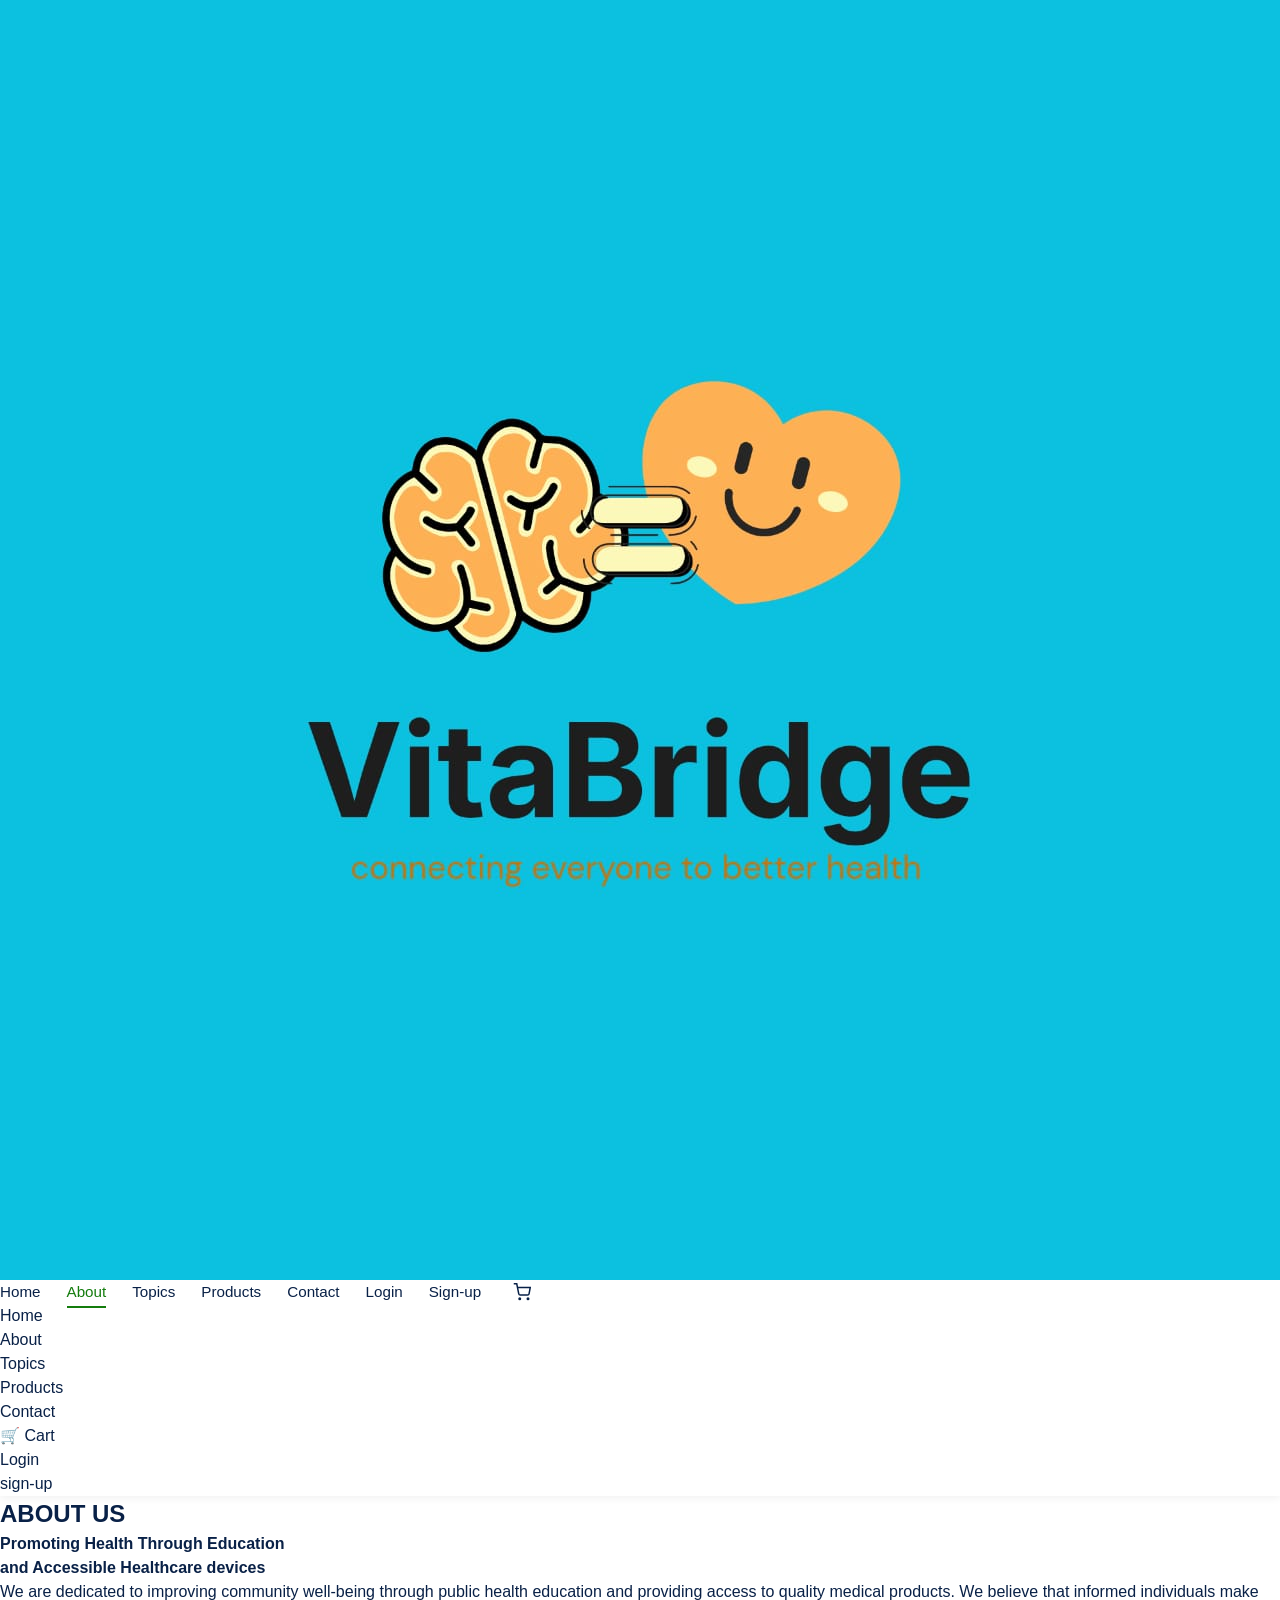
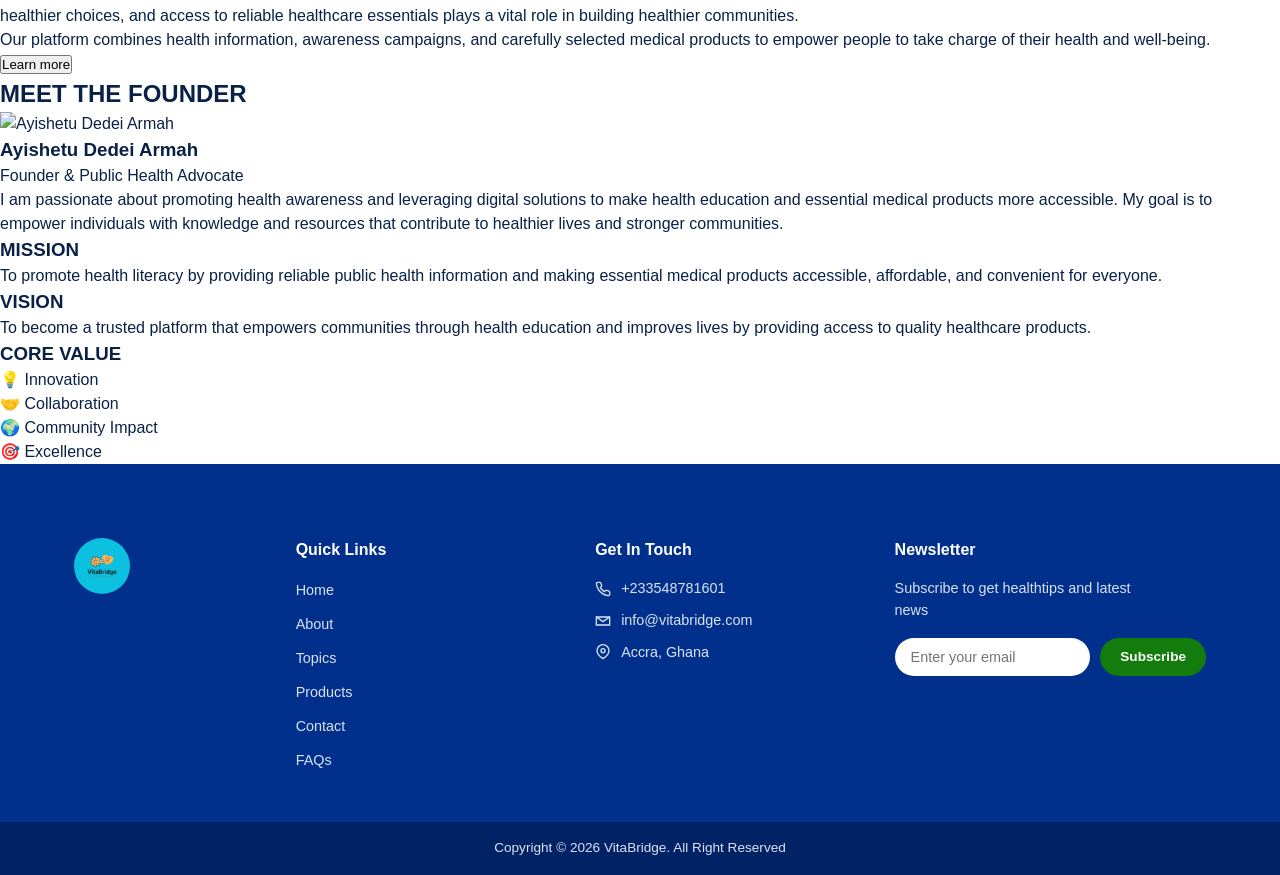
==== pages/about.html @ 9925f021 "added the rest of the pages with other essentials" ====
<!DOCTYPE html>
<html lang="en">
<head>
<meta charset="UTF-8">
<meta name="viewport" content="width=device-width, initial-scale=1.0">
<title>VitaBridge - About Us</title>
<script src="https://kit.fontawesome.com/b7859905d2.js" crossorigin="anonymous"></script>
<link rel="stylesheet" href="../src/style.css">
</head>
<body>

<!-- ============ HEADER / NAVIGATION ============ -->
<header class="site-header">
  <div class="header-inner">
    <div class="logo">
      <!-- IMAGE PLACEHOLDER: Company logo (circular, teal background) -->
      <img src="../images/LOGO.jpeg" alt="VitaBridge Logo" class="logo-img">
      VitaBridge
    </div>
 <nav class="main-nav">
        <ul class="nav-links">
          <li><a href="../index.html">Home</a></li>
          <li><a href="about.html" class="active">About</a></li>
          <li><a href="topics.html">Topics</a></li>
          <li><a href="products.html">Products</a></li>
          <li><a href="contact.html">Contact</a></li>
          <li><a href="login.html">Login</a></li>
          <li><a href="signup.html">Sign-up</a></li>
        </ul>

        <div class="nav-actions">
          <a href="pages/cart.html" class="icon-btn" aria-label="View cart">
            <svg viewBox="0 0 24 24" width="18" height="18" fill="none" stroke="currentColor" stroke-width="2">
              <circle cx="9" cy="21" r="1"/>
              <circle cx="20" cy="21" r="1"/>
              <path d="M1 1h4l2.68 13.39a2 2 0 0 0 2 1.61h9.72a2 2 0 0 0 2-1.61L23 6H6"/>
            </svg>
          </a>
          <!-- <a href="pages/login.html" class="nav-link-plain">Login</a>
          <a href="pages/signup.html" class="nav-link-plain">Sign-up</a> -->
        </div>
      </nav>
    <!-- <nav class="main-nav" id="main-nav">
      <ul>
        <li><a href="../index.html">Home</a></li>
        <li><a href="about.html" class="active">About</a>About</li>
        <li><a href="topics.html">Topics</a></li>
        <li><a href="products.html">Products</a></li>
        <li><a href="contact.html">Contact</a></li>
      </ul>
    </nav>

    <div class="header-actions">
      <button class="icon-btn cart-btn" aria-label="Cart">🛒</button>
      <a href="login.html" class="login-link">Login</a>
      <a href="signup.html" class="signup-link">sign-up</a>
    </div> -->

    <!-- Hamburger menu for mobile/tablet -->
    <button class="hamburger" id="hamburger" aria-label="Toggle navigation" aria-expanded="false">
      <span></span>
      <span></span>
      <span></span>
    </button>
  </div>

  <!-- Mobile dropdown nav (mirrors main-nav + actions) -->
  <nav class="mobile-nav" id="mobile-nav">
    <ul>
      <li><a href="../index.html">Home</a></li>
      <li><a href="about.html" class="active">About</a></li>
      <li><a href="topics.html">Topics</a></li>
      <li><a href="products.html">Products</a></li>
      <li><a href="contact.html">Contact</a></li>
      <li class="mobile-divider"></li>
      <li><a href="cart.html">🛒 Cart</a></li>
      <li><a href="login.html">Login</a></li>
      <li><a href="signup.html" class="mobile-signup">sign-up</a></li>
    </ul>
  </nav>
</header>

<!-- ============ ABOUT US HERO SECTION ============ -->
<section class="about-hero">
  <div class="hero-content">
    <h1 class="eyebrow">ABOUT US</h1>
    <h4 class="hero-title">Promoting Health Through Education<br>and Accessible Healthcare devices</h4>
    <p class="hero-text">
      We are dedicated to improving community well-being through public health education and providing access to quality medical products. We believe that informed individuals make healthier choices, and access to reliable healthcare essentials plays a vital role in building healthier communities.
    </p>
    <p class="hero-text">
      Our platform combines health information, awareness campaigns, and carefully selected medical products to empower people to take charge of their health and well-being.
    </p>
    <button class="btn-learn-more">Learn more</button>
  </div>
</section>

<!-- ============ MEET THE FOUNDER ============ -->
<section class="founder-section">
  <h2 class="section-title">MEET THE FOUNDER</h2>

  <div class="founder-content">
    <div class="founder-card">
      <!-- IMAGE PLACEHOLDER: Founder's portrait photo (circular) -->
      <img src="../images/CV IMAGE.jpeg" alt="Ayishetu Dedei Armah" class="founder-photo">
      <h3 class="founder-name">Ayishetu Dedei Armah</h3>
      <p class="founder-role">Founder &amp; Public Health Advocate</p>
    </div>

    <div class="founder-bio">
      <p>
        I am passionate about promoting health awareness and leveraging digital solutions to make health education and essential medical products more accessible. My goal is to empower individuals with knowledge and resources that contribute to healthier lives and stronger communities.
      </p>
    </div>
  </div>
</section>

<!-- ============ MISSION / VISION / CORE VALUE ============ -->
<section class="mvv-section">
  <div class="mvv-col">
    <h3 class="mvv-title">MISSION</h3>
    <p>To promote health literacy by providing reliable public health information and making essential medical products accessible, affordable, and convenient for everyone.</p>
  </div>

  <div class="mvv-col">
    <h3 class="mvv-title">VISION</h3>
    <p>To become a trusted platform that empowers communities through health education and improves lives by providing access to quality healthcare products.</p>
  </div>

  <div class="mvv-col">
    <h3 class="mvv-title">CORE VALUE</h3>
    <ul class="core-values">
      <li><span class="cv-icon">💡</span> Innovation</li>
      <li><span class="cv-icon">🤝</span> Collaboration</li>
      <li><span class="cv-icon">🌍</span> Community Impact</li>
      <li><span class="cv-icon">🎯</span> Excellence</li>
    </ul>
  </div>
</section>

<!-- ============ FOOTER ============ -->
<footer class="site-footer">
    <div class="container footer-grid">

      <div class="footer-col footer-brand">
        <span class="logo-icon footer-logo-icon" aria-hidden="true">
          <img src="../images/LOGO.jpeg" alt="VitaBridge logo">
        </span>

        <ul class="social-list">
          <li>
            <a href="https://" target="_blank" rel="noopener noreferrer"><i class="fa-brands fa-linkedin" style="color: rgb(116, 192, 252);"></i></a> 
          </li>
          <li>
            <a href="http://" target="_blank" rel="noopener noreferrer"><i class="fa-brands fa-facebook" style="color: rgb(116, 192, 252);"></i></a>
          </li>
          <li>
            <a href="https://" target="_blank" rel="noopener noreferrer"><i class="fa-brands fa-instagram" style="color: rgb(223, 62, 62);"></i></i></a>
          </li>
          <li>
            <a href="http://" target="_blank" rel="noopener noreferrer"><i class="fa-brands fa-tiktok" style="color: rgb(6, 6, 6);"></i></a>
          </li>
        </ul>
      </div>

      <div class="footer-col footer-links">
        <h5>Quick Links</h5>
        <ul>
          <li><a href="../index.html">Home</a></li>
          <li><a href="about.html">About</a></li>
          <li><a href="topics.html">Topics</a></li>
          <li><a href="products.html">Products</a></li>
          <li><a href="contact.html">Contact</a></li>
          <li><a href="faqs.html">FAQs</a></li>
        </ul>
      </div>

      <div class="footer-col footer-contact">
        <h5>Get In Touch</h5>
        <ul class="contact-list">
          <li>
            <svg viewBox="0 0 24 24" width="16" height="16" fill="none" stroke="currentColor" stroke-width="2"><path d="M22 16.92v3a2 2 0 0 1-2.18 2 19.79 19.79 0 0 1-8.63-3.07 19.5 19.5 0 0 1-6-6 19.79 19.79 0 0 1-3.07-8.67A2 2 0 0 1 4.11 2h3a2 2 0 0 1 2 1.72c.127.96.362 1.903.7 2.81a2 2 0 0 1-.45 2.11L8.09 9.91a16 16 0 0 0 6 6l1.27-1.27a2 2 0 0 1 2.11-.45c.907.338 1.85.573 2.81.7A2 2 0 0 1 22 16.92z"/></svg>
            <span>+233548781601</span>
          </li>
          <li>
            <svg viewBox="0 0 24 24" width="16" height="16" fill="none" stroke="currentColor" stroke-width="2"><path d="M22 6 12 13 2 6"/><path d="M2 6h20v12H2z"/></svg>
            <span>info@vitabridge.com</span>
          </li>
          <li>
            <svg viewBox="0 0 24 24" width="16" height="16" fill="none" stroke="currentColor" stroke-width="2"><path d="M21 10c0 6-9 12-9 12s-9-6-9-12a9 9 0 1 1 18 0z"/><circle cx="12" cy="10" r="3"/></svg>
            <span>Accra, Ghana</span>
          </li>
        </ul>
      </div>

      <div class="footer-col footer-newsletter">
        <h5>Newsletter</h5>
        <p>Subscribe to get healthtips and latest news</p>
        <form class="newsletter-form" action="#">
          <input type="email" placeholder="Enter your email" aria-label="Email address" required>
          <button type="submit" class="btn btn-green">Subscribe</button>
        </form>
      </div>
    </div>

    <div class="footer-bottom">
      <p>Copyright &copy; 2026 VitaBridge. All Right Reserved</p>
    </div>
  </footer>

<script src="../src/style.js"></script>
</body>
</html>
---- src/style.css ----
/* =========================================================
   VitaBridge - Stylesheet
   ========================================================= */

:root {
  --navy: #092147;
  --navy-footer: #01308C;
  --navy-footer-dark: #012366;
  --green: #147C0D;
  --green-dark: #0F6209;
  --green-light-bg: #EAFDE9;
  --white: #FFFFFF;
  --grey-text: #5A6472;
  --pill-blue-bg: #E7F1FC;
  
  --container-width: 1180px;
  --radius-pill: 999px;
  --radius-card: 16px;
}

* {
  margin: 0;
  padding: 0;
  box-sizing: border-box;
}

body {
  font-family: 'Segoe UI', Roboto, Helvetica, Arial, sans-serif;
  color: var(--navy);
  line-height: 1.5;
  background: var(--white);
}

img { max-width: 100%; display: block; }

.container {
  width: 100%;
  max-width: var(--container-width);
  margin: 0 auto;
  padding: 0 24px;
}

a { text-decoration: none; color: inherit; }

ul { list-style: none; }

/* -------------------- Buttons -------------------- */
.btn {
  display: inline-flex;
  align-items: center;
  justify-content: center;
  gap: 8px;
  padding: 13px 26px;
  border-radius: var(--radius-pill);
  font-weight: 600;
  font-size: 0.95rem;
  line-height: 1;
  border: none;
  cursor: pointer;
  transition: transform 0.15s ease, opacity 0.15s ease;
}
.btn:hover { transform: translateY(-2px); opacity: 0.92; }

.btn-grey {
  background: #E3E3E3;
  color: var(--navy);
}

.btn-green {
  background: var(--green);
  color: var(--white);
}

/* -------------------- Images -------------------- */
.hero-image img,
.welcome-image img,
.tip-image img {
  width: 100%;
  border-radius: var(--radius-card);
  object-fit: cover;
}

/* =========================================================
   HEADER
   ========================================================= */
.site-header {
  background: var(--white);
  box-shadow: 0 2px 8px rgba(0, 0, 0, 0.06);
  position: sticky;
  top: 0;
  z-index: 100;
}

.nav-wrap {
  display: flex;
  align-items: center;
  justify-content: space-between;
  padding-top: 14px;
  padding-bottom: 14px;
  position: relative;
}

.logo {
  display: flex;
  align-items: center;
  gap: 10px;
  font-size: 1.3rem;
  font-weight: 800;
  color: var(--navy);
  white-space: nowrap;
}

.logo-icon {
  width: 34px;
  height: 34px;
  border-radius: 50%;
  flex-shrink: 0;
  overflow: hidden;
  background: var(--white);
  display: inline-flex;
  align-items: center;
  justify-content: center;
}

.logo-icon img {
  width: 100%;
  height: 100%;
  object-fit: cover;
}

/* ---- Hamburger (pure CSS, driven by a hidden checkbox) ---- */
.nav-toggle {
  display: none;
}

.hamburger {
  display: none;
  flex-direction: column;
  justify-content: center;
  gap: 5px;
  width: 32px;
  height: 32px;
  cursor: pointer;
  z-index: 200;
}

.hamburger span {
  display: block;
  height: 3px;
  width: 100%;
  background: var(--navy);
  border-radius: 2px;
  transition: transform 0.25s ease, opacity 0.25s ease;
}

.nav-toggle:checked ~ .hamburger span:nth-child(1) {
  transform: translateY(8px) rotate(45deg);
}
.nav-toggle:checked ~ .hamburger span:nth-child(2) {
  opacity: 0;
}
.nav-toggle:checked ~ .hamburger span:nth-child(3) {
  transform: translateY(-8px) rotate(-45deg);
}

/* ---- Main nav (desktop) ---- */
.main-nav {
  display: flex;
  align-items: center;
  gap: 32px;
}

.nav-links {
  display: flex;
  gap: 26px;
}

.nav-links a {
  font-weight: 500;
  font-size: 0.95rem;
  color: var(--navy);
  padding: 6px 0;
  border-bottom: 2px solid transparent;
}

.nav-links a.active,
.nav-links a:hover {
  border-bottom-color: var(--green);
  color: var(--green);
}

.nav-actions {
  display: flex;
  align-items: center;
  gap: 18px;
}

.icon-btn {
  display: flex;
  align-items: center;
  justify-content: center;
  color: var(--navy);
}

.nav-link-plain {
  font-weight: 600;
  font-size: 0.95rem;
}

/* =========================================================
   HERO
   ========================================================= */
.hero {
  background-image: linear-gradient(to bottom, rgba(255, 255, 255, 0.9), rgba(255, 255, 255, 0.9)), url('../images/header.jpeg');
  padding: 56px 0 40px;
}

.hero-wrap {
  display: flex;
  align-items: center;
  gap: 48px;
}

.hero-text { flex: 1 1 480px; }

.hero-text h1 {
  font-size: 2.6rem;
  line-height: 1.15;
  font-weight: 800;
  color: var(--navy);
  margin-bottom: 18px;
}

.hero-text h1 span {
  display: block;
  color: green;
}

.hero-text p {
  color: black;
  font-size: 1rem;
  max-width: 440px;
  margin-bottom: 28px;
}

.hero-buttons {
  display: flex;
  gap: 16px;
  flex-wrap: wrap;
}

.hero-image {
  flex: 1 1 420px;
   min-height: 75vh;
}

/* =========================================================
   WELCOME SECTION
   ========================================================= */
.welcome {
  background: var(--white);
  padding: 40px 0 60px;
}

.welcome-wrap {
  display: flex;
  align-items: center;
  gap: 48px;
}

.welcome-image { flex: 1 1 380px; }

.welcome-text { flex: 1 1 480px; }

.pill-label {
  display: inline-block;
  background: var(--pill-blue-bg);
  color: var(--navy);
  font-weight: 700;
  font-size: 0.85rem;
  padding: 8px 20px;
  border-radius: var(--radius-pill);
  margin-bottom: 18px;
}

.welcome-text h2 {
  font-size: 1.5rem;
  font-weight: 700;
  color: var(--navy);
  line-height: 1.4;
  margin-bottom: 18px;
}

.learn-more {
  font-weight: 700;
  color: var(--green);
  border-bottom: 2px solid var(--green);
  padding-bottom: 2px;
}

/* =========================================================
   FEATURES
   ========================================================= */
.features {
  background: #D9D9D9;
  padding-bottom: 50px;
}

.features-banner {
  background: var(--green);
  padding: 14px 0;
  margin-bottom: 40px;
}

.features-banner h3 {
  color: var(--white);
  font-size: 0.95rem;
  font-weight: 700;
  letter-spacing: 2px;
}

.features-grid {
  display: grid;
  grid-template-columns: repeat(4, 1fr);
  gap: 24px;
}

.feature-card {
  background: var(--green);
  color: var(--white);
  border-radius: var(--radius-card);
  padding: 28px 20px;
  min-height: 130px;
  display: flex;
  align-items: flex-end;
}

.feature-card h4 {
  font-size: 1.05rem;
  font-weight: 700;
}

/* =========================================================
   DAILY HEALTH TIP
   ========================================================= */
.daily-tip {
  background: var(--green-light-bg);
  padding: 44px 0;
}

.tip-wrap {
  display: flex;
  align-items: center;
  gap: 24px;
}

.tip-badge {
  display: inline-flex;
  align-items: center;
  gap: 6px;
  flex-shrink: 0;
  background: var(--white);
  border: 1px solid #cfe8cd;
  border-radius: var(--radius-pill);
  padding: 8px 16px;
  color: var(--green-dark);
  font-size: 0.75rem;
  font-weight: 700;
}

.tip-text { flex: 1 1 300px; }

.tip-text h4 {
  font-size: 1.1rem;
  font-weight: 800;
  color: var(--navy);
  margin-bottom: 6px;
}

.tip-text p {
  color: var(--grey-text);
  font-size: 0.95rem;
  margin-bottom: 10px;
  max-width: 420px;
}

.more-tips {
  font-weight: 700;
  color: var(--green-dark);
}

.tip-image {
  flex: 0 0 220px;
}

.tip-image img {
  border-radius: var(--radius-pill);
  height: 70px;
  width: 200px;
}

/* =========================================================
   FOOTER
   ========================================================= */
.site-footer {
  background: var(--navy-footer);
  color: var(--white);
  padding-top: 50px;
}

.footer-grid {
  display: grid;
  grid-template-columns: 0.7fr 1fr 1fr 1.2fr;
  gap: 40px;
  padding-bottom: 40px;
}

.footer-col h5 {
  font-size: 1rem;
  font-weight: 700;
  margin-bottom: 16px;
  margin-top: 24px;
}

.footer-brand {
  display: flex;
  flex-direction: column;
  align-items: flex-start;
}

.footer-logo-icon {
  width: 56px;
  height: 56px;
  border-radius: 50%;
  overflow: hidden;
  background: var(--white);
  display: flex;
  align-items: center;
  justify-content: center;
  margin-top: 24px;
  margin-bottom: 16px;
}

.footer-logo-icon img {
  width: 100%;
  height: 100%;
  object-fit: cover;
}

.social-list {
  display: flex;
  flex-direction: column;
  gap: 10px;
}

.social-icon {
  width: 28px;
  height: 28px;
  border-radius: 50%;
  display: flex;
  align-items: center;
  justify-content: center;
  color: var(--white);
}

.social-linkedin { background: #0A66C2; }
.social-facebook { background: #1877F2; }
.social-instagram { background: radial-gradient(circle at 30% 110%, #fdf497, #fdf497 5%, #fd5949 45%, #d6249f 60%, #285AEB 90%); }
.social-youtube { background: #FF0000; }

.footer-col ul li {
  margin-bottom: 10px;
}

.footer-col ul li a {
  color: #D9E3F0;
  font-size: 0.9rem;
}

.footer-col ul li a:hover { color: var(--white); }

.contact-list li {
  display: flex;
  align-items: center;
  gap: 10px;
  color: #D9E3F0;
  font-size: 0.9rem;
}

.footer-newsletter p {
  color: #D9E3F0;
  font-size: 0.9rem;
  margin-bottom: 16px;
  max-width: 260px;
}

.newsletter-form {
  display: flex;
  gap: 10px;
  flex-wrap: wrap;
}

.newsletter-form input {
  flex: 1 1 160px;
  padding: 11px 16px;
  border-radius: var(--radius-pill);
  border: none;
  font-size: 0.9rem;
  min-width: 0;
}

.newsletter-form .btn {
  padding: 11px 20px;
  font-size: 0.85rem;
  white-space: nowrap;
}

.footer-bottom {
  background: var(--navy-footer-dark);
  padding: 16px 0;
  text-align: center;
}

.footer-bottom p {
  font-size: 0.85rem;
  color: #D9E3F0;
}

/* =========================================================
   RESPONSIVE - TABLET
   ========================================================= */
@media (max-width: 992px) {
  .hero-text h1 { font-size: 2.1rem; }

  .features-grid {
    grid-template-columns: repeat(2, 1fr);
  }

  .footer-grid {
    grid-template-columns: 1fr 1fr;
  }
}

/* =========================================================
   RESPONSIVE - MOBILE + TABLET NAV (hamburger dropdown)
   ========================================================= */
@media (max-width: 900px) {
  .hamburger { display: flex; }

  .main-nav {
    position: absolute;
    top: 100%;
    left: 0;
    right: 0;
    background: var(--white);
    flex-direction: column;
    align-items: flex-start;
    gap: 0;
    max-height: 0;
    overflow: hidden;
    transition: max-height 0.3s ease;
    box-shadow: 0 8px 16px rgba(0, 0, 0, 0.08);
  }

  .nav-toggle:checked ~ .main-nav {
    max-height: 420px;
  }

  .nav-links {
    flex-direction: column;
    width: 100%;
    gap: 0;
    padding: 10px 24px 0;
  }

  .nav-links a {
    display: block;
    width: 100%;
    padding: 12px 0;
    border-bottom: 1px solid #eef1f5;
  }

  .nav-actions {
    flex-direction: column;
    align-items: flex-start;
    width: 100%;
    gap: 14px;
    padding: 16px 24px 24px;
  }
}

@media (max-width: 768px) {
  .hero-wrap,
  .welcome-wrap {
    flex-direction: column;
  }

  .hero-image, .welcome-image { width: 100%; }

  .hero-text p { max-width: 100%; }

  .features-grid {
    grid-template-columns: 1fr 1fr;
    gap: 16px;
  }

  .tip-wrap {
    flex-direction: column;
    text-align: center;
  }

  .tip-text p { max-width: 100%; }

  .footer-grid {
    grid-template-columns: 1fr;
    gap: 8px;
  }
}

@media (max-width: 480px) {
  .hero-text h1 { font-size: 1.7rem; }

  .features-grid {
    grid-template-columns: 1fr;
  }

  .hero-buttons {
    flex-direction: column;
  }

  .hero-buttons .btn {
    text-align: center;
    width: 100%;
  }

  .newsletter-form {
    flex-direction: column;
  }

  .newsletter-form .btn { width: 100%; text-align: center; }
}
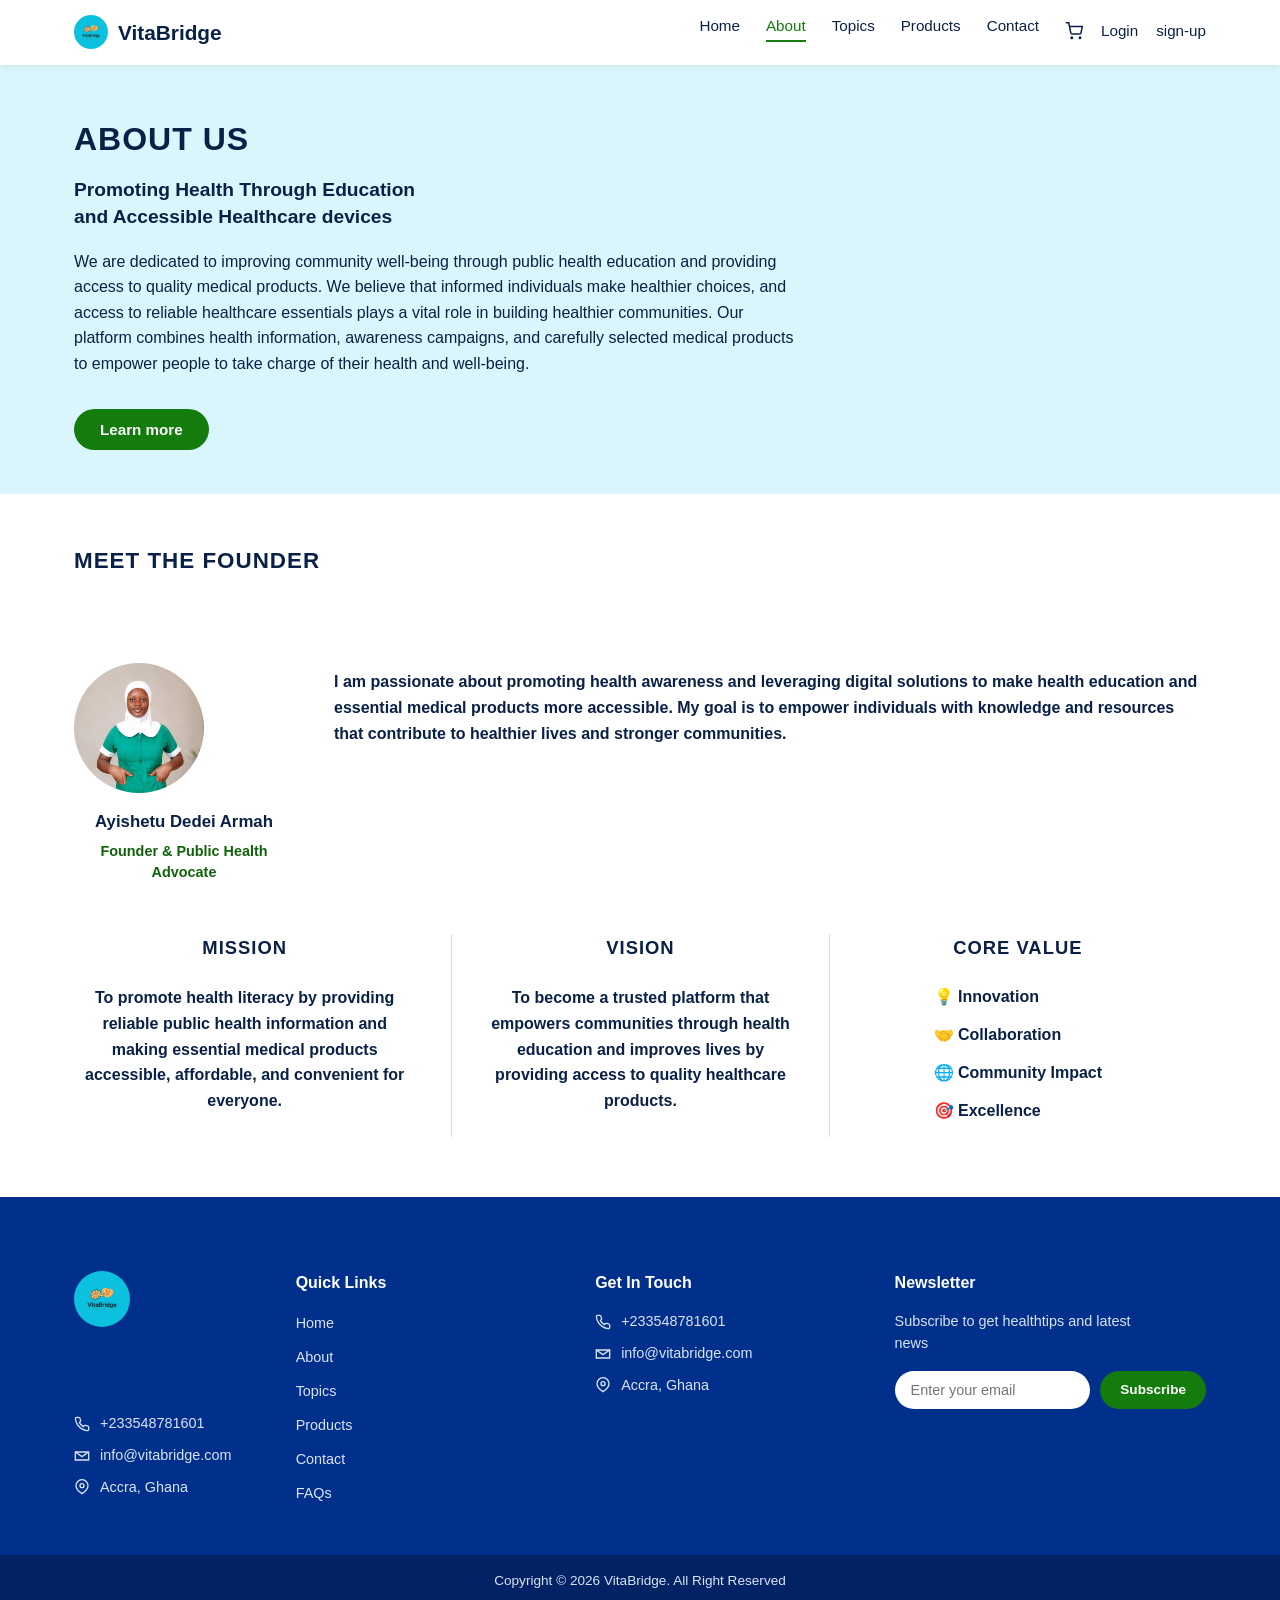
==== commit 8b78592d: "updated the other pages" ====
--- a/pages/about.html
+++ b/pages/about.html
@@ -1,152 +1,115 @@
 <!DOCTYPE html>
 <html lang="en">
 <head>
-<meta charset="UTF-8">
-<meta name="viewport" content="width=device-width, initial-scale=1.0">
-<title>VitaBridge - About Us</title>
-<script src="https://kit.fontawesome.com/b7859905d2.js" crossorigin="anonymous"></script>
-<link rel="stylesheet" href="../src/style.css">
+  <meta charset="UTF-8">
+  <meta name="viewport" content="width=device-width, initial-scale=1.0">
+  <title>About - VitaBridge</title>
+  <script src="https://kit.fontawesome.com/b7859905d2.js" crossorigin="anonymous"></script>
+  <link rel="stylesheet" href="../src/style.css">
 </head>
 <body>
 
-<!-- ============ HEADER / NAVIGATION ============ -->
-<header class="site-header">
-  <div class="header-inner">
-    <div class="logo">
-      <!-- IMAGE PLACEHOLDER: Company logo (circular, teal background) -->
-      <img src="../images/LOGO.jpeg" alt="VitaBridge Logo" class="logo-img">
-      VitaBridge
-    </div>
- <nav class="main-nav">
+  <header class="site-header">
+    <div class="container nav-wrap">
+
+      <a href="../index.html" class="logo">
+        <span class="logo-icon" aria-hidden="true">
+          <img src="../images/LOGO.jpeg" alt="VitaBridge logo">
+        </span>
+        VitaBridge
+      </a>
+
+      <input type="checkbox" id="navToggle" class="nav-toggle">
+      <label for="navToggle" class="hamburger" aria-label="Toggle navigation menu">
+        <span></span>
+        <span></span>
+        <span></span>
+      </label>
+
+      <nav class="main-nav">
         <ul class="nav-links">
           <li><a href="../index.html">Home</a></li>
           <li><a href="about.html" class="active">About</a></li>
           <li><a href="topics.html">Topics</a></li>
           <li><a href="products.html">Products</a></li>
           <li><a href="contact.html">Contact</a></li>
-          <li><a href="login.html">Login</a></li>
-          <li><a href="signup.html">Sign-up</a></li>
-        </ul>
-
-        <div class="nav-actions">
-          <a href="pages/cart.html" class="icon-btn" aria-label="View cart">
+           <div class="nav-actions">
+          <a href="cart.html" class="icon-btn" aria-label="View cart">
             <svg viewBox="0 0 24 24" width="18" height="18" fill="none" stroke="currentColor" stroke-width="2">
               <circle cx="9" cy="21" r="1"/>
               <circle cx="20" cy="21" r="1"/>
               <path d="M1 1h4l2.68 13.39a2 2 0 0 0 2 1.61h9.72a2 2 0 0 0 2-1.61L23 6H6"/>
             </svg>
           </a>
-          <!-- <a href="pages/login.html" class="nav-link-plain">Login</a>
-          <a href="pages/signup.html" class="nav-link-plain">Sign-up</a> -->
+          <a href="login.html" class="nav-link-plain">Login</a>
+          <a href="signup.html" class="nav-link-plain">sign-up</a>
         </div>
+        </ul>
+
+       
       </nav>
-    <!-- <nav class="main-nav" id="main-nav">
-      <ul>
-        <li><a href="../index.html">Home</a></li>
-        <li><a href="about.html" class="active">About</a>About</li>
-        <li><a href="topics.html">Topics</a></li>
-        <li><a href="products.html">Products</a></li>
-        <li><a href="contact.html">Contact</a></li>
-      </ul>
-    </nav>
+    </div>
+  </header>
 
-    <div class="header-actions">
-      <button class="icon-btn cart-btn" aria-label="Cart">🛒</button>
-      <a href="login.html" class="login-link">Login</a>
-      <a href="signup.html" class="signup-link">sign-up</a>
-    </div> -->
+  <main>
 
-    <!-- Hamburger menu for mobile/tablet -->
-    <button class="hamburger" id="hamburger" aria-label="Toggle navigation" aria-expanded="false">
-      <span></span>
-      <span></span>
-      <span></span>
-    </button>
-  </div>
+    <section class="page-hero about-hero">
+      <div class="word-cloud" aria-hidden="true">
+        <img src="../images/" alt="">
+      </div>
 
-  <!-- Mobile dropdown nav (mirrors main-nav + actions) -->
-  <nav class="mobile-nav" id="mobile-nav">
-    <ul>
-      <li><a href="../index.html">Home</a></li>
-      <li><a href="about.html" class="active">About</a></li>
-      <li><a href="topics.html">Topics</a></li>
-      <li><a href="products.html">Products</a></li>
-      <li><a href="contact.html">Contact</a></li>
-      <li class="mobile-divider"></li>
-      <li><a href="cart.html">🛒 Cart</a></li>
-      <li><a href="login.html">Login</a></li>
-      <li><a href="signup.html" class="mobile-signup">sign-up</a></li>
-    </ul>
-  </nav>
-</header>
+      <div class="container">
+        <h1>ABOUT US</h1>
+        <p class="subtitle">Promoting Health Through Education<br>and Accessible Healthcare devices</p>
+        <p class="body-text">We are dedicated to improving community well-being through public health education and providing access to quality medical products. We believe that informed individuals make healthier choices, and access to reliable healthcare essentials plays a vital role in building healthier communities. Our platform combines health information, awareness campaigns, and carefully selected medical products to empower people to take charge of their health and well-being.</p>
+        <a href="topics.html" class="btn btn-green">Learn more</a>
+      </div>
+    </section>
 
-<!-- ============ ABOUT US HERO SECTION ============ -->
-<section class="about-hero">
-  <div class="hero-content">
-    <h1 class="eyebrow">ABOUT US</h1>
-    <h4 class="hero-title">Promoting Health Through Education<br>and Accessible Healthcare devices</h4>
-    <p class="hero-text">
-      We are dedicated to improving community well-being through public health education and providing access to quality medical products. We believe that informed individuals make healthier choices, and access to reliable healthcare essentials plays a vital role in building healthier communities.
-    </p>
-    <p class="hero-text">
-      Our platform combines health information, awareness campaigns, and carefully selected medical products to empower people to take charge of their health and well-being.
-    </p>
-    <button class="btn-learn-more">Learn more</button>
-  </div>
-</section>
+    <section class="container">
+      <h2 class="section-heading">MEET THE FOUNDER</h2>
 
-<!-- ============ MEET THE FOUNDER ============ -->
-<section class="founder-section">
-  <h2 class="section-title">MEET THE FOUNDER</h2>
+      <div class="founder-section">
+        <div class="founder-photo-wrap">
+          <img src="../images/CV IMAGE.jpeg" alt="Ayishetu Dedei Armah, Founder of VitaBridge">
+          <h4>Ayishetu Dedei Armah</h4>
+          <p>Founder &amp; Public Health Advocate</p>
+        </div>
 
-  <div class="founder-content">
-    <div class="founder-card">
-      <!-- IMAGE PLACEHOLDER: Founder's portrait photo (circular) -->
-      <img src="../images/CV IMAGE.jpeg" alt="Ayishetu Dedei Armah" class="founder-photo">
-      <h3 class="founder-name">Ayishetu Dedei Armah</h3>
-      <p class="founder-role">Founder &amp; Public Health Advocate</p>
-    </div>
+        <p class="founder-quote">I am passionate about promoting health awareness and leveraging digital solutions to make health education and essential medical products more accessible. My goal is to empower individuals with knowledge and resources that contribute to healthier lives and stronger communities.</p>
+      </div>
 
-    <div class="founder-bio">
-      <p>
-        I am passionate about promoting health awareness and leveraging digital solutions to make health education and essential medical products more accessible. My goal is to empower individuals with knowledge and resources that contribute to healthier lives and stronger communities.
-      </p>
-    </div>
-  </div>
-</section>
+      <div class="mvc-grid">
+        <div class="mvc-col">
+          <h3>MISSION</h3>
+          <p>To promote health literacy by providing reliable public health information and making essential medical products accessible, affordable, and convenient for everyone.</p>
+        </div>
 
-<!-- ============ MISSION / VISION / CORE VALUE ============ -->
-<section class="mvv-section">
-  <div class="mvv-col">
-    <h3 class="mvv-title">MISSION</h3>
-    <p>To promote health literacy by providing reliable public health information and making essential medical products accessible, affordable, and convenient for everyone.</p>
-  </div>
+        <div class="mvc-col">
+          <h3>VISION</h3>
+          <p>To become a trusted platform that empowers communities through health education and improves lives by providing access to quality healthcare products.</p>
+        </div>
 
-  <div class="mvv-col">
-    <h3 class="mvv-title">VISION</h3>
-    <p>To become a trusted platform that empowers communities through health education and improves lives by providing access to quality healthcare products.</p>
-  </div>
+        <div class="mvc-col">
+          <h3>CORE VALUE</h3>
+          <ul class="core-value-list">
+            <li>&#128161; Innovation</li>
+            <li>&#129309; Collaboration</li>
+            <li>&#127760; Community Impact</li>
+            <li>&#127919; Excellence</li>
+          </ul>
+        </div>
+      </div>
+    </section>
+  </main>
 
-  <div class="mvv-col">
-    <h3 class="mvv-title">CORE VALUE</h3>
-    <ul class="core-values">
-      <li><span class="cv-icon">💡</span> Innovation</li>
-      <li><span class="cv-icon">🤝</span> Collaboration</li>
-      <li><span class="cv-icon">🌍</span> Community Impact</li>
-      <li><span class="cv-icon">🎯</span> Excellence</li>
-    </ul>
-  </div>
-</section>
-
-<!-- ============ FOOTER ============ -->
-<footer class="site-footer">
+  <footer class="site-footer">
     <div class="container footer-grid">
 
       <div class="footer-col footer-brand">
         <span class="logo-icon footer-logo-icon" aria-hidden="true">
           <img src="../images/LOGO.jpeg" alt="VitaBridge logo">
         </span>
-
         <ul class="social-list">
           <li>
             <a href="https://" target="_blank" rel="noopener noreferrer"><i class="fa-brands fa-linkedin" style="color: rgb(116, 192, 252);"></i></a> 
@@ -161,12 +124,27 @@
             <a href="http://" target="_blank" rel="noopener noreferrer"><i class="fa-brands fa-tiktok" style="color: rgb(6, 6, 6);"></i></a>
           </li>
         </ul>
+
+        <ul class="contact-list">
+          <li>
+            <svg viewBox="0 0 24 24" width="16" height="16" fill="none" stroke="currentColor" stroke-width="2"><path d="M22 16.92v3a2 2 0 0 1-2.18 2 19.79 19.79 0 0 1-8.63-3.07 19.5 19.5 0 0 1-6-6 19.79 19.79 0 0 1-3.07-8.67A2 2 0 0 1 4.11 2h3a2 2 0 0 1 2 1.72c.127.96.362 1.903.7 2.81a2 2 0 0 1-.45 2.11L8.09 9.91a16 16 0 0 0 6 6l1.27-1.27a2 2 0 0 1 2.11-.45c.907.338 1.85.573 2.81.7A2 2 0 0 1 22 16.92z"/></svg>
+            <span>+233548781601</span>
+          </li>
+          <li>
+            <svg viewBox="0 0 24 24" width="16" height="16" fill="none" stroke="currentColor" stroke-width="2"><path d="M22 6 12 13 2 6"/><path d="M2 6h20v12H2z"/></svg>
+            <span>info@vitabridge.com</span>
+          </li>
+          <li>
+            <svg viewBox="0 0 24 24" width="16" height="16" fill="none" stroke="currentColor" stroke-width="2"><path d="M21 10c0 6-9 12-9 12s-9-6-9-12a9 9 0 1 1 18 0z"/><circle cx="12" cy="10" r="3"/></svg>
+            <span>Accra, Ghana</span>
+          </li>
+        </ul>
       </div>
 
       <div class="footer-col footer-links">
         <h5>Quick Links</h5>
         <ul>
-          <li><a href="../index.html">Home</a></li>
+          <li><a href="../index.html" >Home</a></li>
           <li><a href="about.html">About</a></li>
           <li><a href="topics.html">Topics</a></li>
           <li><a href="products.html">Products</a></li>
@@ -208,6 +186,5 @@
     </div>
   </footer>
 
-<script src="../src/style.js"></script>
 </body>
 </html>
--- a/src/style.css
+++ b/src/style.css
@@ -12,7 +12,9 @@
   --white: #FFFFFF;
   --grey-text: #5A6472;
   --pill-blue-bg: #E7F1FC;
-  
+  --hero-blue: #D9F6FC;
+  --card-grey: #D9D9D9;
+
   --container-width: 1180px;
   --radius-pill: 999px;
   --radius-card: 16px;
@@ -211,7 +213,7 @@
    HERO
    ========================================================= */
 .hero {
-  background-image: linear-gradient(to bottom, rgba(255, 255, 255, 0.9), rgba(255, 255, 255, 0.9)), url('../images/header.jpeg');
+  background: var(--white);
   padding: 56px 0 40px;
 }
 
@@ -233,11 +235,11 @@
 
 .hero-text h1 span {
   display: block;
-  color: green;
+  color: var(--navy);
 }
 
 .hero-text p {
-  color: black;
+  color: var(--grey-text);
   font-size: 1rem;
   max-width: 440px;
   margin-bottom: 28px;
@@ -251,7 +253,6 @@
 
 .hero-image {
   flex: 1 1 420px;
-   min-height: 75vh;
 }
 
 /* =========================================================
@@ -395,8 +396,7 @@
 
 .tip-image img {
   border-radius: var(--radius-pill);
-  height: 70px;
-  width: 200px;
+  height: 130px;
 }
 
 /* =========================================================
@@ -638,4 +638,1193 @@
   }
 
   .newsletter-form .btn { width: 100%; text-align: center; }
+}
+
+/* =========================================================
+   PAGE HERO (Topics / Products / Contact / Login / Sign-up)
+   ========================================================= */
+.page-hero {
+  background: var(--hero-blue);
+  padding: 50px 0 44px;
+}
+
+.page-hero.center { text-align: center; }
+
+.page-hero h1 {
+  font-size: 2.1rem;
+  font-weight: 800;
+  color: var(--navy);
+  letter-spacing: 1px;
+  margin-bottom: 14px;
+}
+
+.page-hero .subtitle {
+  font-weight: 600;
+  color: var(--navy);
+  max-width: 640px;
+  font-size: 1.05rem;
+}
+
+.page-hero.center .subtitle { margin: 0 auto; }
+
+.page-hero .plain-text {
+  color: var(--grey-text);
+  font-weight: 400;
+  max-width: 560px;
+  margin-top: 14px;
+}
+
+/* ---- Search bar (Topics page) ---- */
+.search-bar {
+  display: flex;
+  max-width: 680px;
+  margin: 32px auto 0;
+  border-radius: var(--radius-pill);
+  overflow: hidden;
+  box-shadow: 0 6px 18px rgba(9, 33, 71, 0.1);
+}
+
+.search-bar input {
+  flex: 1;
+  border: none;
+  padding: 15px 24px;
+  font-size: 0.95rem;
+}
+
+.search-bar button {
+  background: var(--navy);
+  color: var(--white);
+  border: none;
+  padding: 0 30px;
+  display: flex;
+  align-items: center;
+  gap: 8px;
+  font-weight: 700;
+  cursor: pointer;
+}
+
+/* =========================================================
+   TOPICS GRID
+   ========================================================= */
+.topics-grid {
+  display: grid;
+  grid-template-columns: repeat(4, 1fr);
+  gap: 24px;
+  padding: 44px 0 60px;
+}
+
+.topic-card {
+  background: var(--card-grey);
+  border-radius: var(--radius-card);
+  padding: 26px 22px;
+  text-align: center;
+}
+
+.topic-card img {
+  width: 88px;
+  height: 88px;
+  border-radius: 50%;
+  object-fit: cover;
+  margin: 0 auto 18px;
+  display: block;
+}
+
+.topic-card h4 {
+  color: var(--navy);
+  font-weight: 700;
+  font-size: 1.05rem;
+  margin-bottom: 10px;
+}
+
+.topic-card p {
+  color: var(--grey-text);
+  font-size: 0.9rem;
+  margin-bottom: 14px;
+}
+
+.topic-card .read-more {
+  color: var(--green-dark);
+  font-weight: 700;
+  font-size: 0.9rem;
+}
+
+/* =========================================================
+   PRODUCTS PAGE
+   ========================================================= */
+.category-filter-input {
+  position: absolute;
+  opacity: 0;
+  pointer-events: none;
+}
+
+.filter-tabs {
+  display: flex;
+  gap: 16px;
+  flex-wrap: wrap;
+  padding: 30px 0;
+}
+
+.filter-tab {
+  background: var(--card-grey);
+  color: var(--navy);
+  border-radius: 12px;
+  padding: 14px 22px;
+  font-weight: 600;
+  font-size: 0.9rem;
+  display: flex;
+  flex-direction: column;
+  align-items: center;
+  gap: 8px;
+  min-width: 120px;
+  text-align: center;
+  cursor: pointer;
+  transition: background 0.15s ease, color 0.15s ease;
+}
+
+.filter-tab:hover {
+  background: #cfcfcf;
+}
+
+.filter-tab .dots {
+  display: grid;
+  grid-template-columns: repeat(2, 8px);
+  gap: 4px;
+}
+
+.filter-tab .dots span {
+  width: 8px;
+  height: 8px;
+  border-radius: 2px;
+  background: var(--grey-text);
+}
+
+/* active tab styling, driven purely by :checked - no JS */
+#tab-all:checked ~ .filter-tabs label[for="tab-all"],
+#tab-health:checked ~ .filter-tabs label[for="tab-health"],
+#tab-firstaid:checked ~ .filter-tabs label[for="tab-firstaid"],
+#tab-sanitation:checked ~ .filter-tabs label[for="tab-sanitation"],
+#tab-personal:checked ~ .filter-tabs label[for="tab-personal"] {
+  background: var(--green-light-bg);
+  color: var(--green-dark);
+}
+
+#tab-all:checked ~ .filter-tabs label[for="tab-all"] .dots span {
+  background: var(--green);
+}
+
+/* pure-CSS product filtering - hide cards that don't match the checked tab */
+#tab-health:checked ~ .products-layout .product-card:not(.cat-health),
+#tab-firstaid:checked ~ .products-layout .product-card:not(.cat-firstaid),
+#tab-sanitation:checked ~ .products-layout .product-card:not(.cat-sanitation),
+#tab-personal:checked ~ .products-layout .product-card:not(.cat-personal) {
+  display: none;
+}
+
+.products-layout {
+  display: grid;
+  grid-template-columns: 260px 1fr;
+  gap: 28px;
+  padding-bottom: 50px;
+}
+
+.products-sidebar-search {
+  display: flex;
+  align-items: center;
+  gap: 8px;
+  background: var(--white);
+  border: 1px solid #ccd3da;
+  border-radius: 10px;
+  padding: 4px 6px 4px 16px;
+  margin-bottom: 18px;
+  color: var(--grey-text);
+  transition: border-color 0.15s ease, box-shadow 0.15s ease;
+}
+
+.products-sidebar-search:focus-within {
+  border-color: var(--green);
+  box-shadow: 0 0 0 3px rgba(20, 124, 13, 0.12);
+}
+
+.products-sidebar-search input {
+  border: none;
+  outline: none;
+  flex: 1;
+  font-size: 0.9rem;
+  background: transparent;
+  padding: 10px 0;
+}
+
+.products-sidebar-search button {
+  display: flex;
+  align-items: center;
+  justify-content: center;
+  width: 36px;
+  height: 36px;
+  flex-shrink: 0;
+  border: none;
+  border-radius: 8px;
+  background: var(--green);
+  color: var(--white);
+  cursor: pointer;
+  transition: background 0.15s ease, transform 0.15s ease;
+}
+
+.products-sidebar-search button:hover {
+  background: var(--green-dark);
+  transform: translateY(-1px);
+}
+
+.sidebar-ad-slot {
+  background: var(--hero-blue);
+  border-radius: var(--radius-card);
+  min-height: 340px;
+}
+
+.products-grid {
+  display: grid;
+  grid-template-columns: repeat(3, 1fr);
+  gap: 22px;
+}
+
+.product-card {
+  background: var(--card-grey);
+  border-radius: var(--radius-card);
+  padding: 16px;
+}
+
+.product-card .product-photo {
+  width: 100%;
+  height: 140px;
+  background: var(--white);
+  border-radius: 10px;
+  margin-bottom: 14px;
+  display: flex;
+  align-items: center;
+  justify-content: center;
+  overflow: hidden;
+}
+
+.product-card .product-photo img {
+  width: 100%;
+  height: 100%;
+  object-fit: contain;
+}
+
+.product-card .product-name {
+  color: var(--navy);
+  font-weight: 700;
+  font-size: 0.95rem;
+  line-height: 1.3;
+  margin-bottom: 8px;
+}
+
+.product-card .price {
+  color: var(--green-dark);
+  font-weight: 700;
+  font-size: 0.9rem;
+  margin-bottom: 12px;
+}
+
+.add-cart-btn {
+  background: var(--green);
+  color: var(--white);
+  border: none;
+  border-radius: 8px;
+  padding: 11px;
+  width: 100%;
+  font-weight: 600;
+  font-size: 0.9rem;
+  display: flex;
+  align-items: center;
+  justify-content: center;
+  gap: 8px;
+  cursor: pointer;
+}
+
+.perks-strip {
+  background: var(--hero-blue);
+  border-radius: 20px;
+  display: grid;
+  grid-template-columns: repeat(4, 1fr);
+  gap: 20px;
+  padding: 30px;
+  margin: 10px 0 50px;
+}
+
+.perk {
+  display: flex;
+  align-items: center;
+  gap: 12px;
+}
+
+.perk-icon {
+  width: 42px;
+  height: 42px;
+  flex-shrink: 0;
+  background: var(--white);
+  border-radius: 10px;
+  display: flex;
+  align-items: center;
+  justify-content: center;
+  color: var(--navy);
+}
+
+.perk span {
+  font-weight: 600;
+  color: var(--navy);
+  font-size: 0.9rem;
+}
+
+/* =========================================================
+   CONTACT PAGE
+   ========================================================= */
+.contact-hero .lede {
+  color: var(--green-dark);
+  font-weight: 800;
+  font-size: 1.15rem;
+  line-height: 1.4;
+  margin-bottom: 6px;
+}
+
+.contact-boxes {
+  display: grid;
+  grid-template-columns: 1.3fr 1fr;
+  gap: 24px;
+  padding: 40px 0;
+}
+
+.contact-box {
+  background: var(--hero-blue);
+  border-radius: var(--radius-card);
+  padding: 32px;
+}
+
+.contact-box h3 {
+  color: var(--navy);
+  font-weight: 800;
+  font-size: 1rem;
+  letter-spacing: 1px;
+  margin-bottom: 22px;
+}
+
+.form-field {
+  display: flex;
+  align-items: center;
+  gap: 12px;
+  background: var(--white);
+  border-radius: 10px;
+  padding: 14px 18px;
+  margin-bottom: 16px;
+  color: var(--grey-text);
+}
+
+.form-field.textarea { align-items: flex-start; }
+
+.form-field input,
+.form-field textarea {
+  border: none;
+  outline: none;
+  flex: 1;
+  font-size: 0.9rem;
+  background: transparent;
+  font-family: inherit;
+  resize: none;
+}
+
+.form-field textarea { min-height: 90px; }
+
+.contact-info-list li {
+  display: flex;
+  gap: 16px;
+  padding: 18px 0;
+  border-bottom: 1px solid rgba(9, 33, 71, 0.12);
+}
+
+.contact-info-list li:last-child { border-bottom: none; }
+
+.info-icon-circle {
+  width: 38px;
+  height: 38px;
+  flex-shrink: 0;
+  border-radius: 50%;
+  background: var(--white);
+  display: flex;
+  align-items: center;
+  justify-content: center;
+  color: var(--navy);
+}
+
+.info-label {
+  font-weight: 700;
+  color: var(--navy);
+  margin-bottom: 4px;
+  font-size: 0.95rem;
+}
+
+.contact-info-list p {
+  color: var(--grey-text);
+  font-size: 0.9rem;
+  line-height: 1.5;
+}
+
+.whatsapp-banner {
+  background: var(--green-light-bg);
+  border-radius: var(--radius-card);
+  display: flex;
+  align-items: center;
+  justify-content: space-between;
+  gap: 20px;
+  padding: 26px 30px;
+  margin-bottom: 50px;
+  flex-wrap: wrap;
+}
+
+.whatsapp-left {
+  display: flex;
+  align-items: center;
+  gap: 18px;
+}
+
+.whatsapp-avatar {
+  width: 56px;
+  height: 56px;
+  flex-shrink: 0;
+  border-radius: 50%;
+  background: var(--white);
+  display: flex;
+  align-items: center;
+  justify-content: center;
+  color: var(--green-dark);
+}
+
+.whatsapp-left h4 {
+  color: var(--green-dark);
+  font-weight: 800;
+  margin-bottom: 6px;
+}
+
+.whatsapp-left p {
+  color: var(--grey-text);
+  font-size: 0.9rem;
+  max-width: 420px;
+}
+
+/* =========================================================
+   AUTH PAGES (Login / Sign up)
+   ========================================================= */
+.auth-wrap {
+  display: grid;
+  grid-template-columns: 1fr 1.3fr;
+  gap: 40px;
+  align-items: center;
+  padding: 56px 0 70px;
+}
+
+.auth-intro .eyebrow {
+  color: var(--green-dark);
+  font-weight: 800;
+  font-size: 0.95rem;
+  display: block;
+  margin-bottom: 12px;
+}
+
+.auth-intro h1 {
+  font-size: 2.4rem;
+  color: var(--navy);
+  font-weight: 800;
+  line-height: 1.2;
+  margin-bottom: 18px;
+}
+
+.auth-intro p {
+  color: var(--grey-text);
+  max-width: 340px;
+}
+
+.auth-card {
+  background: var(--hero-blue);
+  border-radius: 20px;
+  padding: 40px;
+}
+
+.auth-card h2 {
+  text-align: center;
+  color: var(--navy);
+  font-weight: 800;
+  font-size: 1.5rem;
+  margin-bottom: 8px;
+}
+
+.auth-card .subtitle {
+  text-align: center;
+  color: var(--grey-text);
+  font-size: 0.9rem;
+  margin-bottom: 26px;
+}
+
+.field-label {
+  font-weight: 700;
+  color: var(--navy);
+  margin-bottom: 8px;
+  display: block;
+  font-size: 0.95rem;
+}
+
+.field-wrap {
+  position: relative;
+  margin-bottom: 18px;
+}
+
+.field-wrap input {
+  width: 100%;
+  padding: 14px 44px;
+  border-radius: 10px;
+  border: 1px solid #cfe0ea;
+  background: var(--white);
+  font-size: 0.9rem;
+  outline: none;
+}
+
+.field-icon-left {
+  position: absolute;
+  left: 14px;
+  top: 50%;
+  transform: translateY(-50%);
+  color: var(--grey-text);
+  display: flex;
+}
+
+.field-icon-right {
+  position: absolute;
+  right: 14px;
+  top: 50%;
+  transform: translateY(-50%);
+  color: var(--grey-text);
+  display: flex;
+}
+
+.remember-row {
+  display: flex;
+  justify-content: space-between;
+  align-items: center;
+  margin-bottom: 22px;
+  font-size: 0.88rem;
+  color: var(--navy);
+  flex-wrap: wrap;
+  gap: 10px;
+}
+
+.remember-row label {
+  display: flex;
+  align-items: center;
+  gap: 8px;
+}
+
+.remember-row a {
+  color: var(--navy);
+  font-weight: 600;
+}
+
+.auth-submit-btn {
+  width: 100%;
+  background: var(--navy);
+  color: var(--white);
+  border: none;
+  border-radius: 10px;
+  padding: 15px;
+  font-weight: 700;
+  font-size: 0.95rem;
+  display: flex;
+  align-items: center;
+  justify-content: center;
+  gap: 10px;
+  cursor: pointer;
+}
+
+.divider-text {
+  text-align: center;
+  color: var(--grey-text);
+  font-size: 0.78rem;
+  font-weight: 600;
+  letter-spacing: 0.5px;
+  margin: 22px 0;
+}
+
+.social-row {
+  display: grid;
+  grid-template-columns: 1fr 1fr;
+  gap: 14px;
+  margin-bottom: 22px;
+}
+
+.social-btn {
+  display: flex;
+  align-items: center;
+  justify-content: center;
+  gap: 10px;
+  padding: 12px;
+  border-radius: 10px;
+  border: 1px solid #d7dee5;
+  background: var(--white);
+  font-weight: 600;
+  font-size: 0.9rem;
+  color: var(--navy);
+}
+
+.auth-footer-text {
+  text-align: center;
+  font-size: 0.9rem;
+  color: var(--navy);
+}
+
+.auth-footer-text a {
+  color: var(--green-dark);
+  font-weight: 700;
+}
+
+.agree-row {
+  display: flex;
+  align-items: flex-start;
+  gap: 10px;
+  margin-bottom: 22px;
+  font-size: 0.88rem;
+  color: var(--navy);
+}
+
+.agree-row a { color: var(--green-dark); font-weight: 600; }
+
+/* =========================================================
+   RESPONSIVE ADDITIONS - INNER PAGES
+   ========================================================= */
+@media (max-width: 992px) {
+  .topics-grid { grid-template-columns: repeat(2, 1fr); }
+  .products-layout { grid-template-columns: 1fr; }
+  .sidebar-ad-slot { min-height: 160px; }
+  .products-grid { grid-template-columns: repeat(2, 1fr); }
+  .perks-strip { grid-template-columns: repeat(2, 1fr); }
+  .contact-boxes { grid-template-columns: 1fr; }
+  .auth-wrap { grid-template-columns: 1fr; }
+  .auth-intro { text-align: center; }
+  .auth-intro p { margin: 0 auto; }
+}
+
+@media (max-width: 768px) {
+  .topics-grid { grid-template-columns: repeat(2, 1fr); gap: 16px; }
+  .products-grid { grid-template-columns: repeat(2, 1fr); }
+  .perks-strip { grid-template-columns: 1fr 1fr; padding: 24px; }
+  .page-hero h1 { font-size: 1.7rem; }
+  .auth-intro h1 { font-size: 1.9rem; }
+  .auth-card { padding: 28px; }
+}
+
+@media (max-width: 480px) {
+  .topics-grid { grid-template-columns: 1fr; }
+  .products-grid { grid-template-columns: 1fr; }
+  .perks-strip { grid-template-columns: 1fr; }
+  .filter-tabs { gap: 10px; }
+  .filter-tab { min-width: 100px; padding: 10px 14px; }
+  .search-bar { flex-direction: column; border-radius: 14px; }
+  .search-bar button { padding: 14px; justify-content: center; }
+  .social-row { grid-template-columns: 1fr; }
+  .whatsapp-banner { justify-content: center; text-align: center; }
+  .whatsapp-left { flex-direction: column; text-align: center; }
+}
+
+/* =========================================================
+   ABOUT PAGE
+   ========================================================= */
+.about-hero h1 {
+  font-size: 1.6rem;
+  letter-spacing: 1px;
+}
+
+.about-hero h2 {
+  font-size: 1.35rem;
+  font-weight: 700;
+  color: var(--navy);
+  line-height: 1.35;
+  margin-bottom: 16px;
+}
+
+.about-hero p.body-text {
+  color: var(--navy);
+  font-weight: 500;
+  max-width: 720px;
+  margin-bottom: 14px;
+  line-height: 1.6;
+}
+
+.about-hero .btn { margin-top: 10px; }
+
+.section-title {
+  color: var(--navy);
+  font-weight: 800;
+  font-size: 1.4rem;
+  letter-spacing: 1px;
+  margin-bottom: 34px;
+}
+
+.founder-section { padding: 56px 0; }
+
+.founder-wrap {
+  display: flex;
+  gap: 50px;
+  align-items: flex-start;
+}
+
+.founder-photo-block {
+  flex: 0 0 200px;
+  text-align: center;
+}
+
+.founder-photo-block img {
+  width: 130px;
+  height: 130px;
+  border-radius: 50%;
+  object-fit: cover;
+  margin: 0 auto 16px;
+  display: block;
+}
+
+.founder-name {
+  color: var(--navy);
+  font-weight: 800;
+  font-size: 1.05rem;
+  margin-bottom: 4px;
+}
+
+.founder-title {
+  color: var(--green-dark);
+  font-weight: 700;
+  font-size: 0.9rem;
+}
+
+.founder-text {
+  flex: 1;
+  color: var(--navy);
+  font-weight: 600;
+  line-height: 1.7;
+}
+
+.pillars-grid {
+  display: grid;
+  grid-template-columns: 1fr 1fr 1fr;
+  padding: 20px 0 60px;
+}
+
+.pillar {
+  text-align: center;
+  padding: 0 34px;
+  border-right: 1px solid #d7dee5;
+}
+
+.pillar:last-child { border-right: none; }
+
+.pillar h3 {
+  color: var(--navy);
+  font-weight: 800;
+  font-size: 1.05rem;
+  letter-spacing: 1px;
+  margin-bottom: 22px;
+}
+
+.pillar p {
+  color: var(--navy);
+  font-weight: 600;
+  font-size: 0.95rem;
+}
+
+.pillar ul {
+  text-align: left;
+  display: inline-block;
+}
+
+.pillar ul li {
+  margin-bottom: 12px;
+  font-weight: 700;
+  color: var(--navy);
+  font-size: 0.95rem;
+  display: flex;
+  align-items: center;
+  gap: 8px;
+}
+
+@media (max-width: 992px) {
+  .founder-wrap { flex-direction: column; align-items: center; text-align: center; }
+  .founder-text { text-align: left; }
+}
+
+@media (max-width: 768px) {
+  .pillars-grid { grid-template-columns: 1fr; gap: 30px; }
+  .pillar {
+    border-right: none;
+    border-bottom: 1px solid #d7dee5;
+    padding: 0 10px 30px;
+  }
+  .pillar:last-child { border-bottom: none; padding-bottom: 0; }
+}
+
+/* =========================================================
+   ABOUT PAGE
+   ========================================================= */
+.about-hero {
+  position: relative;
+  overflow: hidden;
+  text-align: left;
+}
+
+.word-cloud {
+  position: absolute;
+  inset: 0;
+  overflow: hidden;
+  z-index: 0;
+  pointer-events: none;
+}
+
+.word-cloud span {
+  position: absolute;
+  color: rgba(9, 33, 71, 0.08);
+  font-weight: 700;
+  white-space: nowrap;
+}
+
+.about-hero .container {
+  position: relative;
+  z-index: 1;
+}
+
+.about-hero h1 {
+  font-size: 2rem;
+  font-weight: 800;
+  color: var(--navy);
+  margin-bottom: 14px;
+}
+
+.about-hero .subtitle {
+  font-size: 1.2rem;
+  line-height: 1.4;
+  margin-bottom: 18px;
+}
+
+.about-hero p.body-text {
+  color: var(--navy);
+  max-width: 720px;
+  margin-bottom: 22px;
+  line-height: 1.6;
+}
+
+.section-heading {
+  color: var(--navy);
+  font-weight: 800;
+  font-size: 1.4rem;
+  letter-spacing: 1px;
+  margin: 50px 0 30px;
+}
+
+.founder-section {
+  display: grid;
+  grid-template-columns: 220px 1fr;
+  gap: 40px;
+  align-items: start;
+  padding-bottom: 50px;
+}
+
+.founder-photo-wrap { text-align: center; }
+
+.founder-photo-wrap img {
+  width: 130px;
+  height: 130px;
+  border-radius: 50%;
+  object-fit: cover;
+  margin-bottom: 16px;
+}
+
+.founder-photo-wrap h4 {
+  color: var(--navy);
+  font-weight: 800;
+  font-size: 1.05rem;
+  margin-bottom: 6px;
+}
+
+.founder-photo-wrap p {
+  color: var(--green-dark);
+  font-weight: 700;
+  font-size: 0.9rem;
+}
+
+.founder-quote {
+  color: var(--navy);
+  font-weight: 600;
+  line-height: 1.6;
+  padding-top: 6px;
+}
+
+.mvc-grid {
+  display: grid;
+  grid-template-columns: 1fr 1fr 1fr;
+  gap: 0;
+  padding-bottom: 60px;
+}
+
+.mvc-col {
+  padding: 0 36px;
+  border-left: 1px solid #d7dee5;
+  text-align: center;
+}
+
+.mvc-col:first-child { border-left: none; padding-left: 0; }
+
+.mvc-col h3 {
+  color: var(--navy);
+  font-weight: 800;
+  font-size: 1.15rem;
+  letter-spacing: 1px;
+  margin-bottom: 24px;
+}
+
+.mvc-col p {
+  color: var(--navy);
+  font-weight: 600;
+  line-height: 1.6;
+}
+
+.core-value-list {
+  text-align: left;
+  display: inline-block;
+}
+
+.core-value-list li {
+  color: var(--navy);
+  font-weight: 600;
+  margin-bottom: 14px;
+  display: flex;
+  align-items: center;
+  gap: 10px;
+}
+
+/* ---- footer Home link: dimmed to match the design ---- */
+.footer-links a.dimmed,
+.footer-col ul li a.dimmed {
+  color: rgba(217, 227, 240, 0.4);
+}
+
+/* =========================================================
+   RESPONSIVE - ABOUT PAGE
+   ========================================================= */
+@media (max-width: 900px) {
+  .founder-section {
+    grid-template-columns: 1fr;
+    text-align: center;
+  }
+  .founder-photo-wrap img { margin-left: auto; margin-right: auto; }
+}
+
+@media (max-width: 768px) {
+  .mvc-grid {
+    grid-template-columns: 1fr;
+    gap: 30px;
+  }
+  .mvc-col {
+    border-left: none;
+    padding: 0;
+    border-top: 1px solid #d7dee5;
+    padding-top: 30px;
+  }
+  .mvc-col:first-child { border-top: none; padding-top: 0; }
+  .about-hero .subtitle { font-size: 1.05rem; }
+}
+
+/* =========================================================
+   CART PAGE
+   ========================================================= */
+.cart-layout {
+  display: grid;
+  grid-template-columns: 1fr 340px;
+  gap: 28px;
+  padding: 40px 0 60px;
+  align-items: start;
+}
+
+.cart-items {
+  display: flex;
+  flex-direction: column;
+  gap: 16px;
+}
+
+.cart-item {
+  background: var(--card-grey);
+  border-radius: var(--radius-card);
+  padding: 16px;
+  display: flex;
+  align-items: center;
+  gap: 18px;
+  flex-wrap: wrap;
+}
+
+.cart-item .product-photo {
+  width: 84px;
+  height: 84px;
+  flex-shrink: 0;
+  background: var(--white);
+  border-radius: 10px;
+  display: flex;
+  align-items: center;
+  justify-content: center;
+  overflow: hidden;
+}
+
+.cart-item .product-photo img {
+  width: 100%;
+  height: 100%;
+  object-fit: contain;
+}
+
+.cart-item-info {
+  flex: 1 1 180px;
+  min-width: 140px;
+}
+
+.cart-item-info h4 {
+  color: var(--navy);
+  font-weight: 700;
+  font-size: 0.98rem;
+  margin-bottom: 6px;
+}
+
+.cart-item-info .unit-price {
+  color: var(--grey-text);
+  font-size: 0.85rem;
+}
+
+.qty-stepper {
+  display: flex;
+  align-items: center;
+  gap: 12px;
+  background: var(--white);
+  border-radius: var(--radius-pill);
+  padding: 6px 14px;
+}
+
+.qty-stepper button {
+  background: none;
+  border: none;
+  width: 22px;
+  height: 22px;
+  border-radius: 50%;
+  color: var(--navy);
+  font-weight: 700;
+  font-size: 1rem;
+  cursor: pointer;
+  display: flex;
+  align-items: center;
+  justify-content: center;
+}
+
+.qty-stepper span {
+  font-weight: 700;
+  color: var(--navy);
+  min-width: 16px;
+  text-align: center;
+}
+
+.cart-item-total {
+  font-weight: 800;
+  color: var(--navy);
+  min-width: 90px;
+  text-align: right;
+}
+
+.cart-remove {
+  color: #c0392b;
+  display: flex;
+  align-items: center;
+  justify-content: center;
+  width: 32px;
+  height: 32px;
+  border-radius: 50%;
+  flex-shrink: 0;
+}
+
+.continue-shopping {
+  display: inline-flex;
+  align-items: center;
+  gap: 8px;
+  color: var(--green-dark);
+  font-weight: 700;
+  margin-top: 6px;
+}
+
+.cart-summary {
+  background: var(--hero-blue);
+  border-radius: var(--radius-card);
+  padding: 28px;
+}
+
+.cart-summary h3 {
+  color: var(--navy);
+  font-weight: 800;
+  font-size: 1.1rem;
+  margin-bottom: 20px;
+}
+
+.summary-row {
+  display: flex;
+  justify-content: space-between;
+  color: var(--navy);
+  font-size: 0.92rem;
+  margin-bottom: 14px;
+}
+
+.summary-row.total {
+  font-weight: 800;
+  font-size: 1.05rem;
+  border-top: 1px dashed #a9c2d6;
+  padding-top: 14px;
+  margin-top: 6px;
+}
+
+.checkout-btn {
+  width: 100%;
+  margin-top: 10px;
+}
+
+.secure-note {
+  display: flex;
+  align-items: center;
+  justify-content: center;
+  gap: 8px;
+  color: var(--grey-text);
+  font-size: 0.8rem;
+  margin-top: 16px;
+}
+
+.empty-cart {
+  text-align: center;
+  padding: 60px 20px;
+  background: var(--card-grey);
+  border-radius: var(--radius-card);
+  margin: 40px 0 60px;
+}
+
+.empty-cart p {
+  color: var(--grey-text);
+  margin: 14px 0 20px;
+}
+
+/* nav cart icon - active state on the cart page */
+.icon-btn.active {
+  color: var(--green-dark);
+}
+
+/* =========================================================
+   RESPONSIVE - CART PAGE
+   ========================================================= */
+@media (max-width: 900px) {
+  .cart-layout { grid-template-columns: 1fr; }
+}
+
+@media (max-width: 480px) {
+  .cart-item { flex-direction: column; align-items: flex-start; }
+  .cart-item-total { text-align: left; }
+  .qty-stepper { align-self: flex-start; }
 }
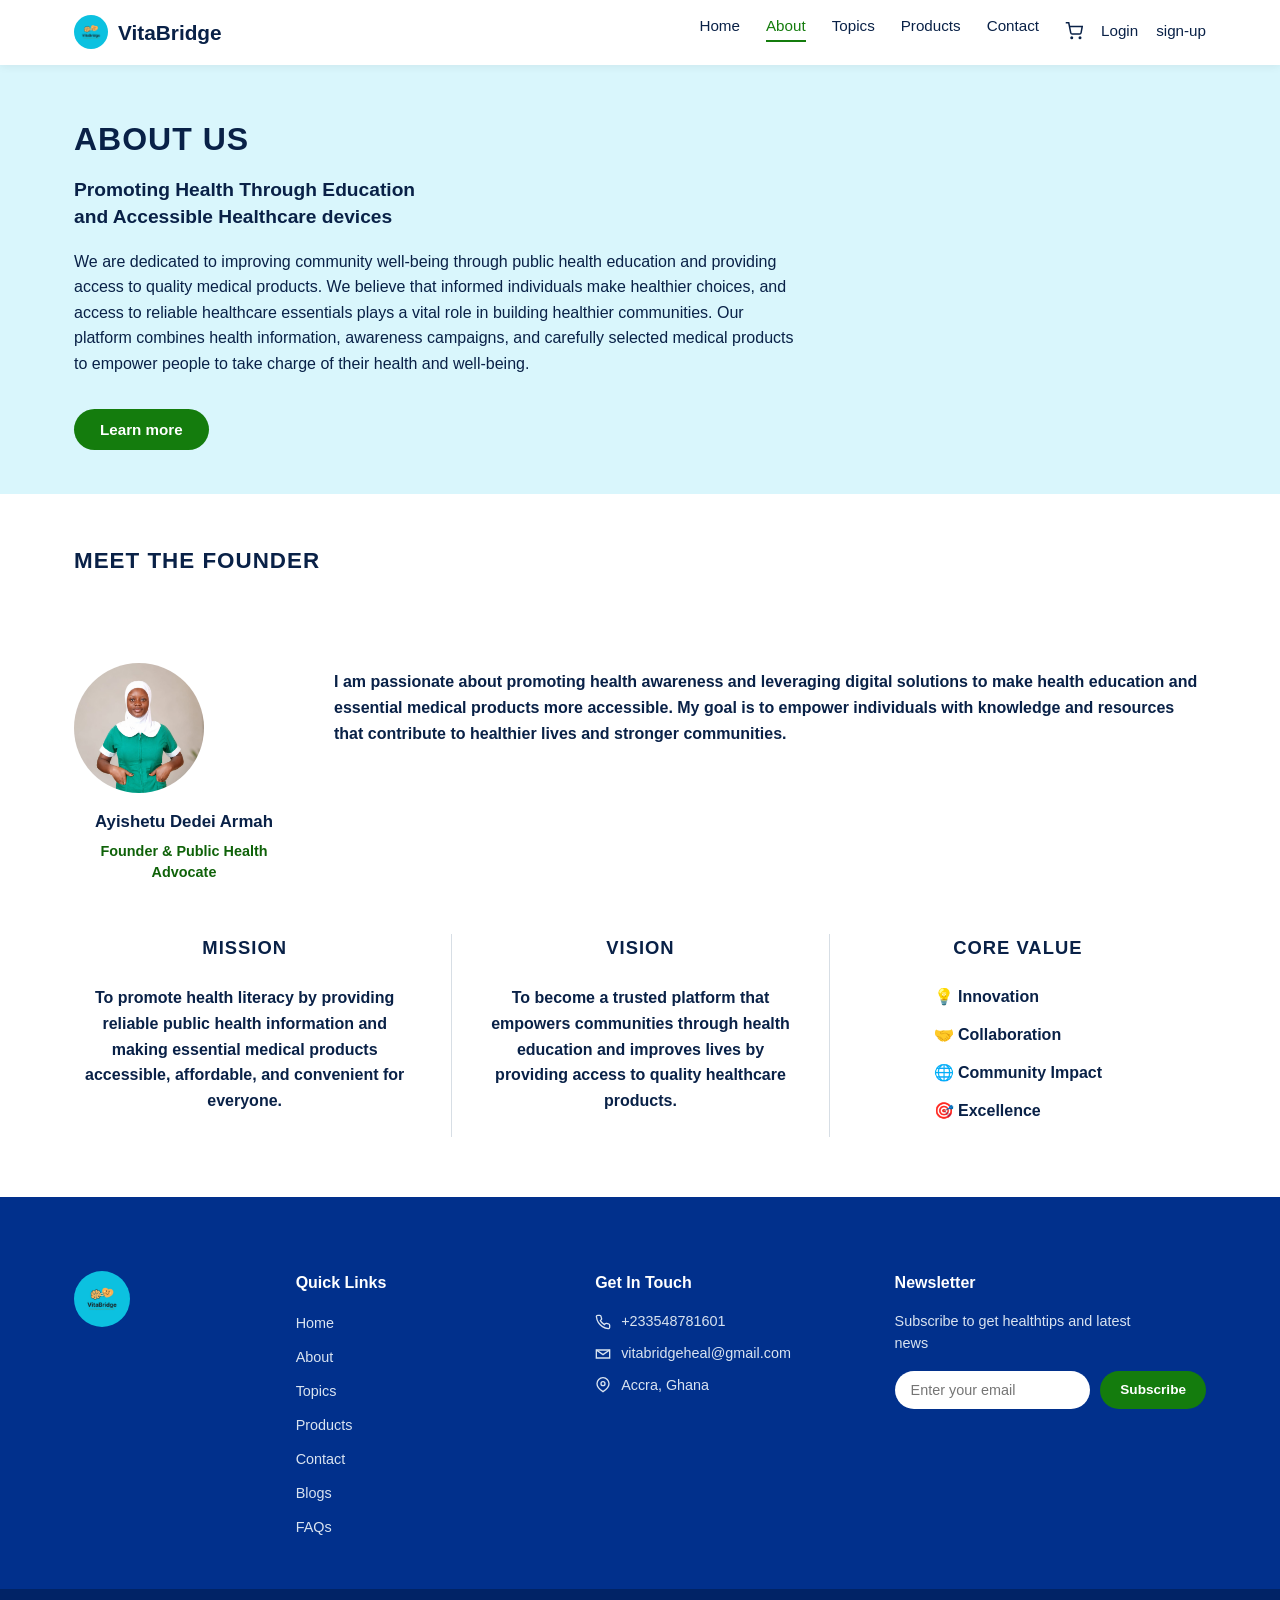
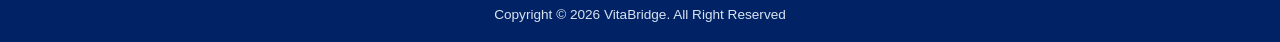
==== commit d5e844d8: "made changes to the social icons on each  page" ====
--- a/pages/about.html
+++ b/pages/about.html
@@ -112,31 +112,13 @@
         </span>
         <ul class="social-list">
           <li>
-            <a href="https://" target="_blank" rel="noopener noreferrer"><i class="fa-brands fa-linkedin" style="color: rgb(116, 192, 252);"></i></a> 
+            <a href="https://www.facebook.com/profile.php?fb_profile_edit_entry_point=%7B%22click_point%22%3A%22edit_profile_button%22%2C%22feature%22%3A%22profile_header%22%7D&id=61592346311819&sk=about" target="_blank" rel="noopener noreferrer"><i class="fa-brands fa-facebook" style="color: rgb(116, 192, 252);"></i></a>
           </li>
           <li>
-            <a href="http://" target="_blank" rel="noopener noreferrer"><i class="fa-brands fa-facebook" style="color: rgb(116, 192, 252);"></i></a>
+            <a href="https://www.instagram.com/vitabridge_?igsh=ZXk0MjFvYmxraGY2" target="_blank" rel="noopener noreferrer"><i class="fa-brands fa-instagram" style="color: rgb(223, 62, 62);"></i></i></a>
           </li>
           <li>
-            <a href="https://" target="_blank" rel="noopener noreferrer"><i class="fa-brands fa-instagram" style="color: rgb(223, 62, 62);"></i></i></a>
-          </li>
-          <li>
-            <a href="http://" target="_blank" rel="noopener noreferrer"><i class="fa-brands fa-tiktok" style="color: rgb(6, 6, 6);"></i></a>
-          </li>
-        </ul>
-
-        <ul class="contact-list">
-          <li>
-            <svg viewBox="0 0 24 24" width="16" height="16" fill="none" stroke="currentColor" stroke-width="2"><path d="M22 16.92v3a2 2 0 0 1-2.18 2 19.79 19.79 0 0 1-8.63-3.07 19.5 19.5 0 0 1-6-6 19.79 19.79 0 0 1-3.07-8.67A2 2 0 0 1 4.11 2h3a2 2 0 0 1 2 1.72c.127.96.362 1.903.7 2.81a2 2 0 0 1-.45 2.11L8.09 9.91a16 16 0 0 0 6 6l1.27-1.27a2 2 0 0 1 2.11-.45c.907.338 1.85.573 2.81.7A2 2 0 0 1 22 16.92z"/></svg>
-            <span>+233548781601</span>
-          </li>
-          <li>
-            <svg viewBox="0 0 24 24" width="16" height="16" fill="none" stroke="currentColor" stroke-width="2"><path d="M22 6 12 13 2 6"/><path d="M2 6h20v12H2z"/></svg>
-            <span>info@vitabridge.com</span>
-          </li>
-          <li>
-            <svg viewBox="0 0 24 24" width="16" height="16" fill="none" stroke="currentColor" stroke-width="2"><path d="M21 10c0 6-9 12-9 12s-9-6-9-12a9 9 0 1 1 18 0z"/><circle cx="12" cy="10" r="3"/></svg>
-            <span>Accra, Ghana</span>
+            <a href="https://www.tiktok.com/@vitabridge_?_r=1&_t=ZS-98ODxrPH8gJ" target="_blank" rel="noopener noreferrer"><i class="fa-brands fa-tiktok" style="color: rgb(6, 6, 6);"></i></a>
           </li>
         </ul>
       </div>
@@ -149,6 +131,7 @@
           <li><a href="topics.html">Topics</a></li>
           <li><a href="products.html">Products</a></li>
           <li><a href="contact.html">Contact</a></li>
+          <li><a href="blog.html">Blogs</a></li>
           <li><a href="faqs.html">FAQs</a></li>
         </ul>
       </div>
@@ -162,7 +145,7 @@
           </li>
           <li>
             <svg viewBox="0 0 24 24" width="16" height="16" fill="none" stroke="currentColor" stroke-width="2"><path d="M22 6 12 13 2 6"/><path d="M2 6h20v12H2z"/></svg>
-            <span>info@vitabridge.com</span>
+            <span>vitabridgeheal@gmail.com</span>
           </li>
           <li>
             <svg viewBox="0 0 24 24" width="16" height="16" fill="none" stroke="currentColor" stroke-width="2"><path d="M21 10c0 6-9 12-9 12s-9-6-9-12a9 9 0 1 1 18 0z"/><circle cx="12" cy="10" r="3"/></svg>
@@ -185,6 +168,6 @@
       <p>Copyright &copy; 2026 VitaBridge. All Right Reserved</p>
     </div>
   </footer>
-
+   <script src="../src/style.js"></script>
 </body>
 </html>
--- a/src/style.css
+++ b/src/style.css
@@ -449,7 +449,7 @@
 
 .social-list {
   display: flex;
-  flex-direction: column;
+  flex-direction: row;
   gap: 10px;
 }
 
@@ -742,10 +742,33 @@
   margin-bottom: 14px;
 }
 
+.read-more-details { text-align: left; }
+
 .topic-card .read-more {
   color: var(--green-dark);
   font-weight: 700;
   font-size: 0.9rem;
+  cursor: pointer;
+  list-style: none;
+  display: inline-block;
+}
+
+.topic-card .read-more::-webkit-details-marker { display: none; }
+
+.topic-card .read-more::after {
+  content: " \25BE";
+  font-size: 0.75rem;
+}
+
+.read-more-details[open] .read-more::after {
+  content: " \25B4";
+}
+
+.read-more-body {
+  color: var(--grey-text);
+  font-size: 0.85rem;
+  margin-top: 10px;
+  line-height: 1.5;
 }
 
 /* =========================================================
@@ -1269,6 +1292,24 @@
   font-weight: 600;
   font-size: 0.9rem;
   color: var(--navy);
+  cursor: pointer;
+  transition: transform 0.15s ease, box-shadow 0.15s ease, border-color 0.15s ease;
+}
+
+.social-btn:hover {
+  border-color: var(--navy);
+  box-shadow: 0 4px 12px rgba(9, 33, 71, 0.12);
+  transform: translateY(-2px);
+}
+
+.social-btn:active {
+  transform: translateY(0);
+  box-shadow: none;
+}
+
+.social-btn:focus-visible {
+  outline: 2px solid var(--green);
+  outline-offset: 2px;
 }
 
 .auth-footer-text {
@@ -1827,4 +1868,250 @@
   .cart-item { flex-direction: column; align-items: flex-start; }
   .cart-item-total { text-align: left; }
   .qty-stepper { align-self: flex-start; }
+}
+
+/* =========================================================
+   PAYMENT METHODS (Cart page)
+   ========================================================= */
+.payment-methods-section {
+  margin: 40px 0 60px;
+}
+
+.payment-methods-note {
+  color: var(--grey-text);
+  margin-bottom: 20px;
+}
+
+.payment-methods {
+  display: grid;
+  grid-template-columns: 1fr 1fr;
+  gap: 18px;
+}
+
+.payment-option {
+  display: flex;
+  align-items: center;
+  gap: 14px;
+  background: var(--card-grey);
+  border: 2px solid transparent;
+  border-radius: var(--radius-card);
+  padding: 18px 20px;
+  cursor: pointer;
+  transition: border-color 0.15s ease, background 0.15s ease;
+}
+
+.payment-option:hover {
+  border-color: #b9c3cf;
+}
+
+.payment-option input[type="radio"] {
+  width: 18px;
+  height: 18px;
+  accent-color: var(--green);
+  flex-shrink: 0;
+}
+
+.payment-option:has(input:checked) {
+  background: var(--green-light-bg);
+  border-color: var(--green);
+}
+
+.payment-icon {
+  width: 40px;
+  height: 40px;
+  flex-shrink: 0;
+  background: var(--white);
+  border-radius: 10px;
+  display: flex;
+  align-items: center;
+  justify-content: center;
+  color: var(--navy);
+}
+
+.payment-details {
+  display: flex;
+  flex-direction: column;
+  gap: 4px;
+}
+
+.payment-details strong {
+  color: var(--navy);
+  font-size: 0.98rem;
+}
+
+.payment-details span {
+  color: var(--grey-text);
+  font-size: 0.88rem;
+}
+
+@media (max-width: 700px) {
+  .payment-methods {
+    grid-template-columns: 1fr;
+  }
+}
+
+/* =========================================================
+   TERMS PAGE
+   ========================================================= */
+.legal-content {
+  max-width: 820px;
+  padding: 44px 24px 70px;
+}
+
+.legal-updated {
+  color: var(--grey-text);
+  font-size: 0.85rem;
+  margin-bottom: 30px;
+}
+
+.legal-content h3 {
+  color: var(--navy);
+  font-weight: 800;
+  font-size: 1.05rem;
+  margin: 28px 0 10px;
+}
+
+.legal-content h3:first-of-type { margin-top: 0; }
+
+.legal-content p {
+  color: var(--grey-text);
+  line-height: 1.7;
+}
+
+.legal-content a {
+  color: var(--green-dark);
+  font-weight: 700;
+}
+
+/* =========================================================
+   BLOG PAGE
+   ========================================================= */
+.blog-grid {
+  display: grid;
+  grid-template-columns: repeat(3, 1fr);
+  gap: 24px;
+  padding: 44px 0 60px;
+}
+
+.blog-card {
+  background: var(--card-grey);
+  border-radius: var(--radius-card);
+  overflow: hidden;
+}
+
+.blog-card-photo {
+  height: 150px;
+  background: linear-gradient(135deg, var(--green-light-bg), var(--hero-blue));
+  display: flex;
+  align-items: center;
+  justify-content: center;
+  color: var(--green-dark);
+}
+
+.blog-card-body { padding: 20px; }
+
+.blog-card .blog-date {
+  color: var(--green-dark);
+  font-weight: 700;
+  font-size: 0.78rem;
+  letter-spacing: 0.5px;
+  text-transform: uppercase;
+  margin-bottom: 8px;
+  display: block;
+}
+
+.blog-card h4 {
+  color: var(--navy);
+  font-weight: 700;
+  font-size: 1.05rem;
+  margin-bottom: 10px;
+  line-height: 1.35;
+}
+
+.blog-card p {
+  color: var(--grey-text);
+  font-size: 0.9rem;
+  margin-bottom: 14px;
+}
+
+@media (max-width: 900px) {
+  .blog-grid { grid-template-columns: repeat(2, 1fr); }
+}
+
+@media (max-width: 560px) {
+  .blog-grid { grid-template-columns: 1fr; }
+}
+
+/* =========================================================
+   FAQ PAGE
+   ========================================================= */
+.faq-list {
+  max-width: 820px;
+  padding: 44px 24px 70px;
+  display: flex;
+  flex-direction: column;
+  gap: 14px;
+}
+
+.faq-item {
+  background: var(--card-grey);
+  border-radius: 12px;
+  padding: 18px 22px;
+}
+
+.faq-item summary {
+  color: var(--navy);
+  font-weight: 700;
+  font-size: 0.98rem;
+  cursor: pointer;
+  list-style: none;
+  display: flex;
+  justify-content: space-between;
+  align-items: center;
+  gap: 12px;
+}
+
+.faq-item summary::-webkit-details-marker { display: none; }
+
+.faq-item summary::after {
+  content: "\002B";
+  font-size: 1.3rem;
+  color: var(--green-dark);
+  flex-shrink: 0;
+}
+
+.faq-item[open] summary::after {
+  content: "\2212";
+}
+
+.faq-item p {
+  color: var(--grey-text);
+  font-size: 0.92rem;
+  line-height: 1.6;
+  margin-top: 14px;
+}
+
+/* =========================================================
+   ACCESSIBILITY - FOCUS STATES (keyboard navigation)
+   ========================================================= */
+a:focus-visible,
+button:focus-visible,
+input:focus-visible,
+textarea:focus-visible,
+summary:focus-visible,
+.hamburger:focus-visible {
+  outline: 2px solid var(--green);
+  outline-offset: 2px;
+  border-radius: 4px;
+}
+
+.nav-links a:focus-visible {
+  outline-offset: 4px;
+}
+
+.topic-card:focus-within,
+.feature-card:focus-within,
+.product-card:focus-within {
+  outline: 2px solid var(--green);
+  outline-offset: 2px;
 }
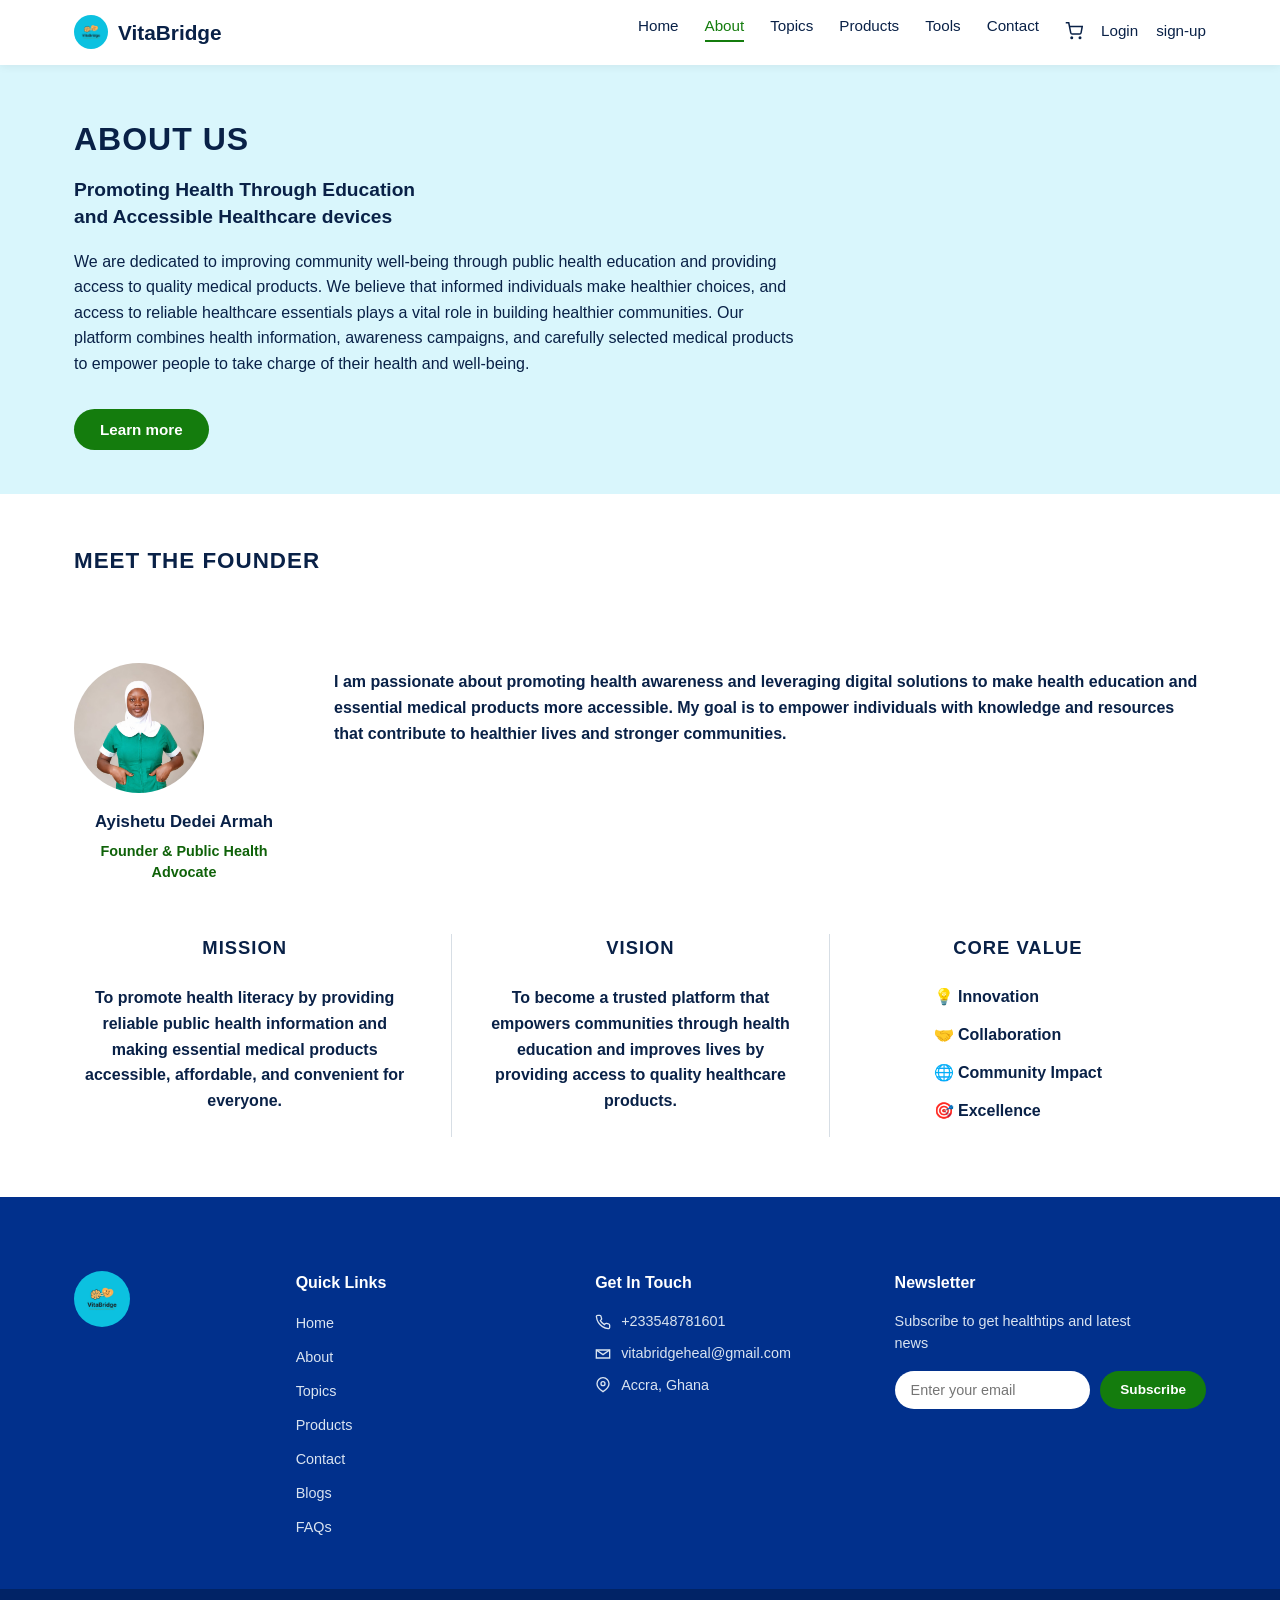
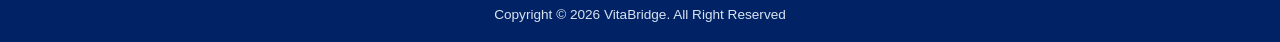
==== commit 6fc8564e: "modified the pages" ====
--- a/pages/about.html
+++ b/pages/about.html
@@ -32,6 +32,7 @@
           <li><a href="about.html" class="active">About</a></li>
           <li><a href="topics.html">Topics</a></li>
           <li><a href="products.html">Products</a></li>
+          <li><a href="tools.html">Tools</a></li>
           <li><a href="contact.html">Contact</a></li>
            <div class="nav-actions">
           <a href="cart.html" class="icon-btn" aria-label="View cart">
--- a/src/style.css
+++ b/src/style.css
@@ -202,6 +202,29 @@
   align-items: center;
   justify-content: center;
   color: var(--navy);
+  position: relative;
+}
+
+.cart-badge {
+  display: none;
+  align-items: center;
+  justify-content: center;
+  position: absolute;
+  top: -8px;
+  right: -10px;
+  min-width: 16px;
+  height: 16px;
+  padding: 0 4px;
+  border-radius: 999px;
+  background: var(--green);
+  color: var(--white);
+  font-size: 0.65rem;
+  font-weight: 700;
+  line-height: 1;
+}
+
+.add-cart-btn.added {
+  background: var(--green-dark);
 }
 
 .nav-link-plain {
@@ -1679,7 +1702,7 @@
    CART PAGE
    ========================================================= */
 .cart-layout {
-  display: grid;
+  display: none;
   grid-template-columns: 1fr 340px;
   gap: 28px;
   padding: 40px 0 60px;
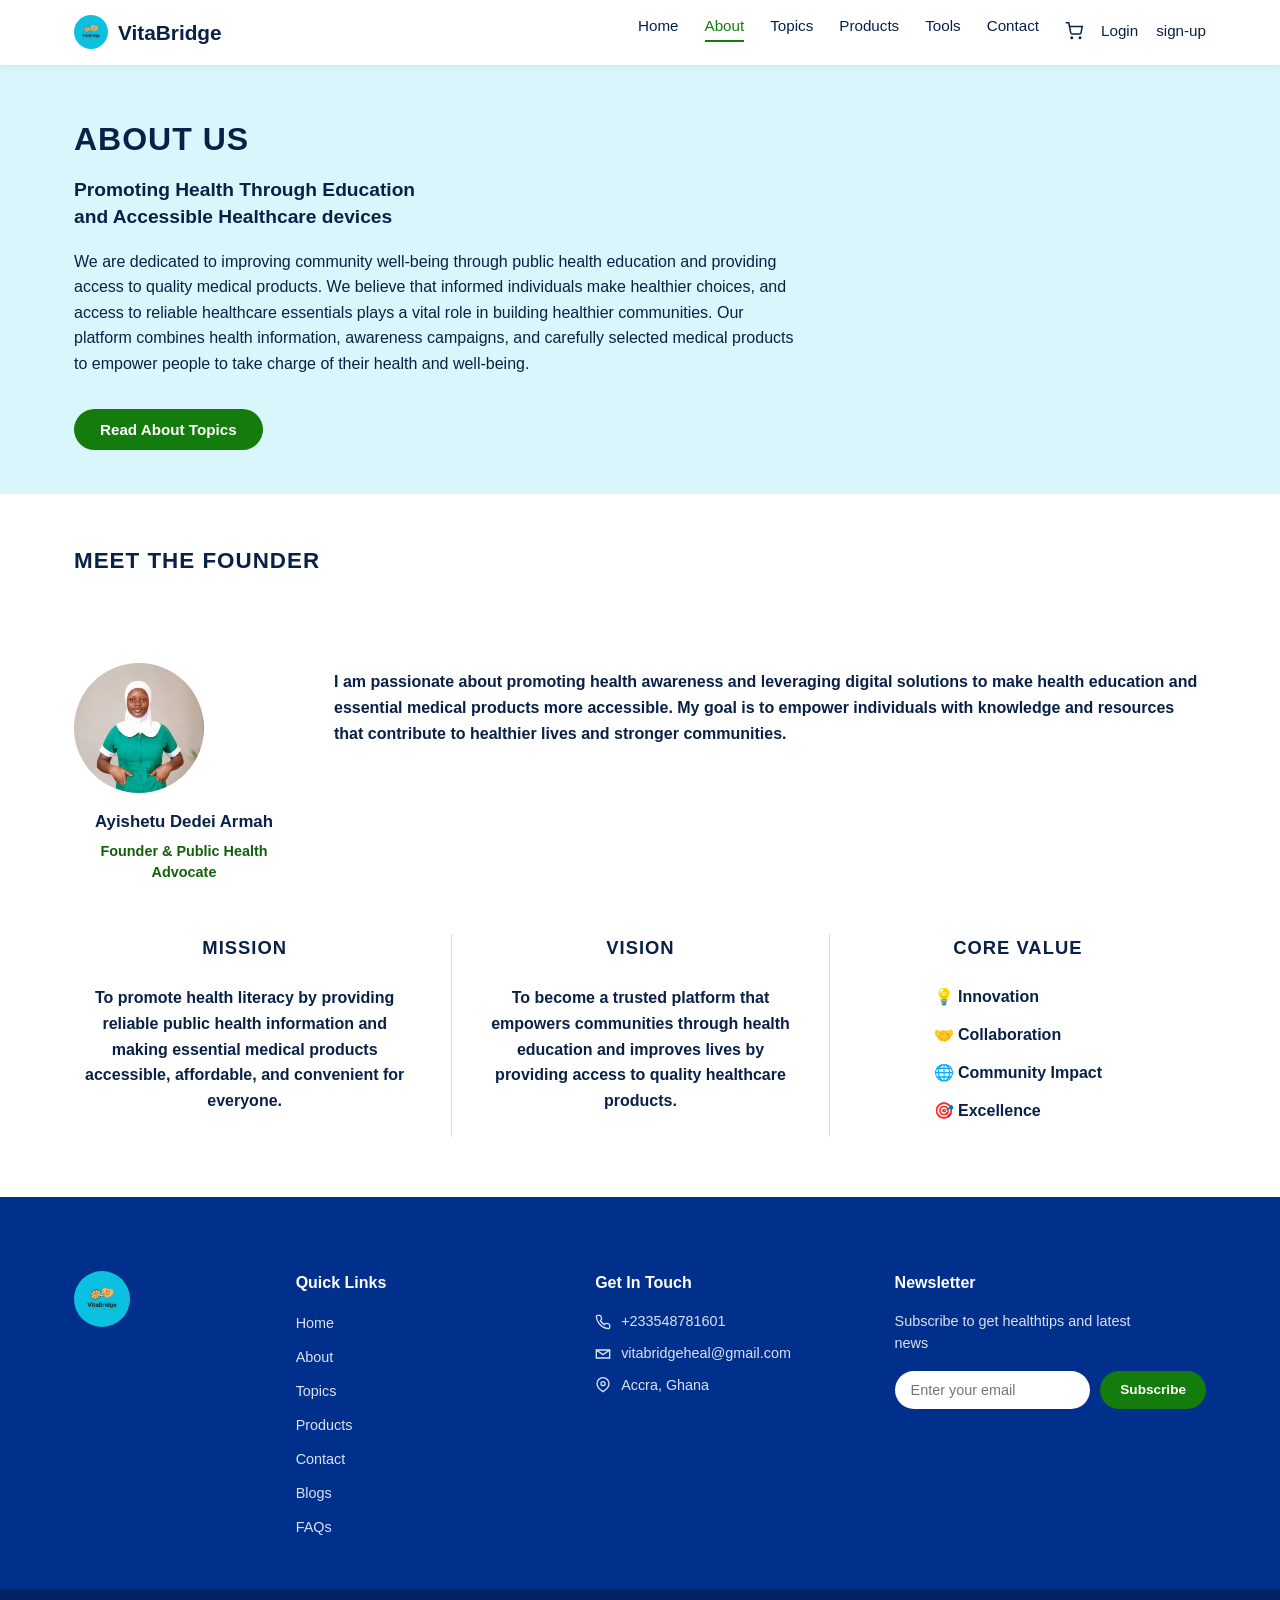
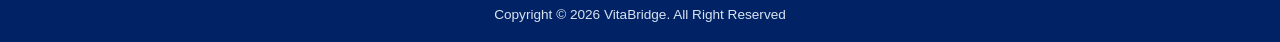
==== commit 73df78ae: "modified the pages" ====
--- a/pages/about.html
+++ b/pages/about.html
@@ -63,7 +63,7 @@
         <h1>ABOUT US</h1>
         <p class="subtitle">Promoting Health Through Education<br>and Accessible Healthcare devices</p>
         <p class="body-text">We are dedicated to improving community well-being through public health education and providing access to quality medical products. We believe that informed individuals make healthier choices, and access to reliable healthcare essentials plays a vital role in building healthier communities. Our platform combines health information, awareness campaigns, and carefully selected medical products to empower people to take charge of their health and well-being.</p>
-        <a href="topics.html" class="btn btn-green">Learn more</a>
+        <a href="topics.html" class="btn btn-green">Read About Topics</a>
       </div>
     </section>
 
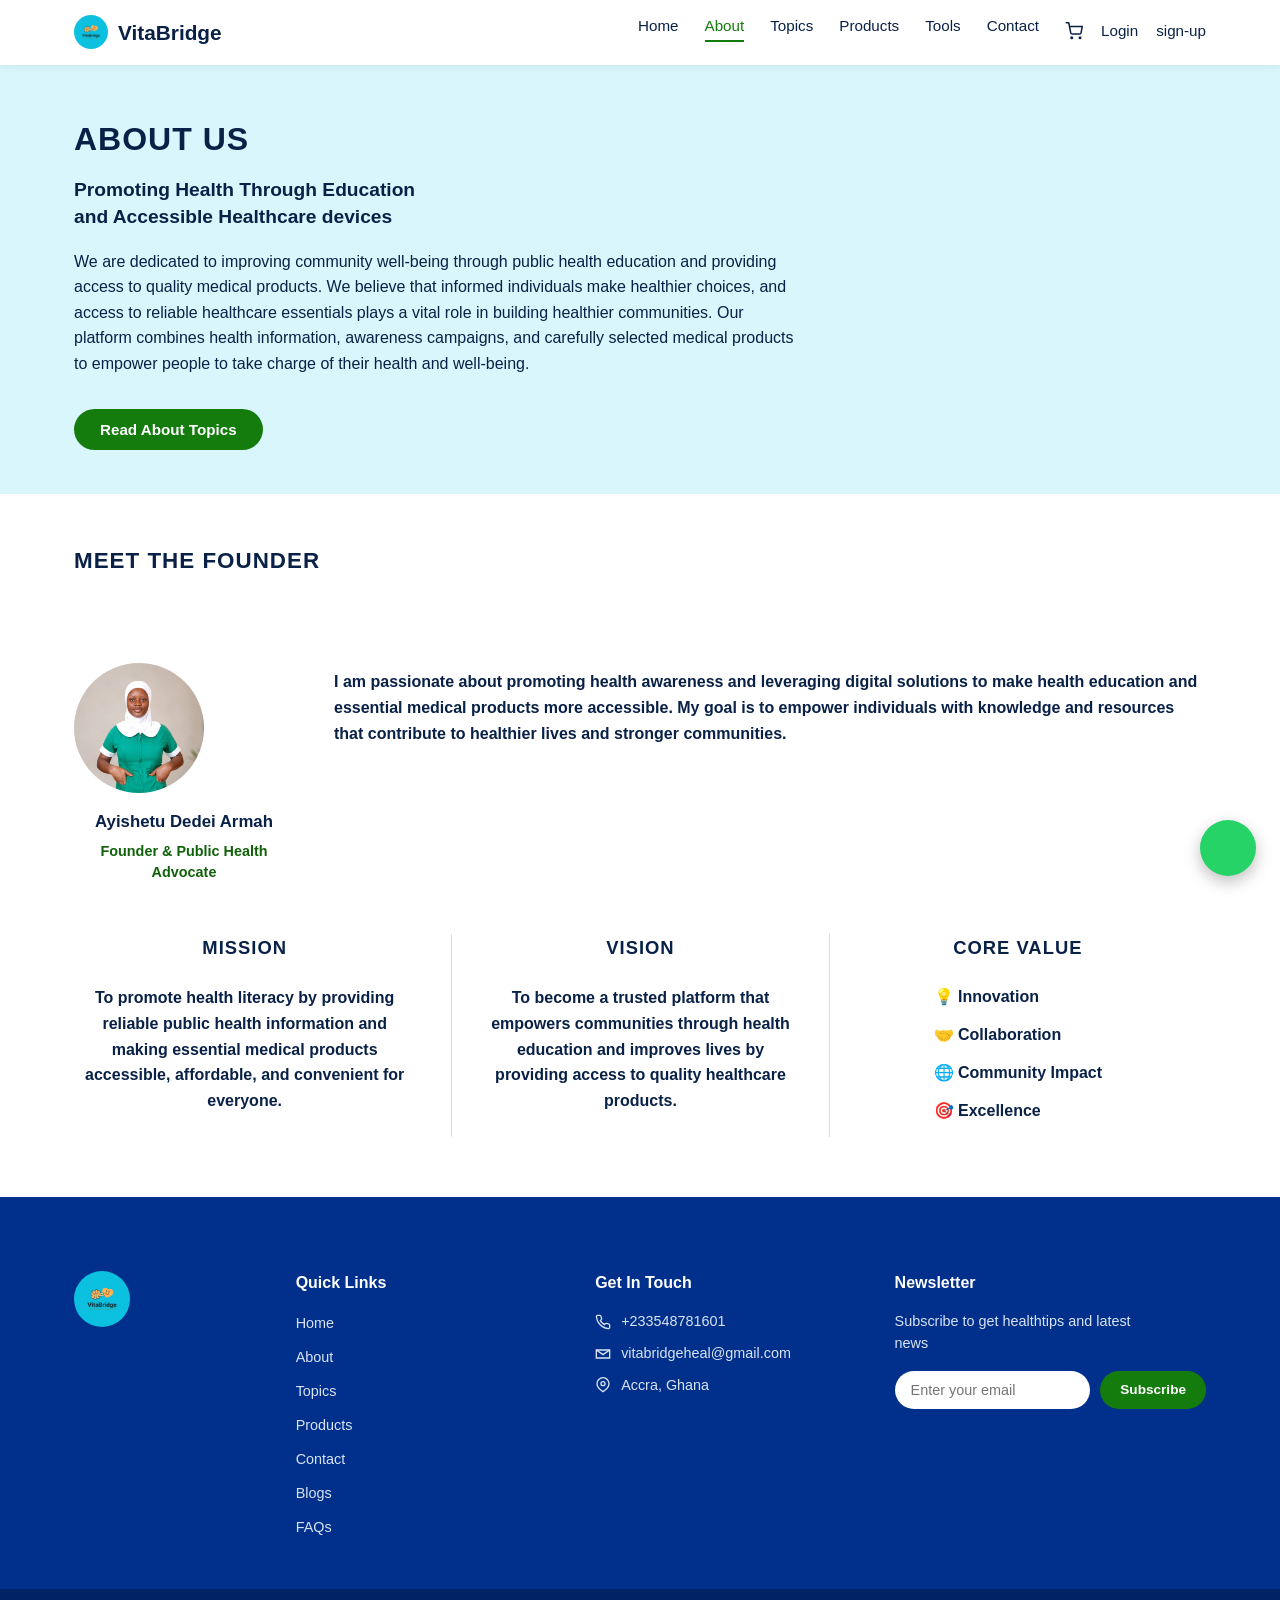
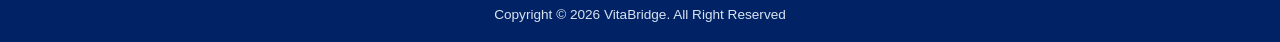
==== commit fa40ee27: "modified the pages" ====
--- a/pages/about.html
+++ b/pages/about.html
@@ -35,12 +35,14 @@
           <li><a href="tools.html">Tools</a></li>
           <li><a href="contact.html">Contact</a></li>
            <div class="nav-actions">
+          <div class="nav-actions">
           <a href="cart.html" class="icon-btn" aria-label="View cart">
             <svg viewBox="0 0 24 24" width="18" height="18" fill="none" stroke="currentColor" stroke-width="2">
               <circle cx="9" cy="21" r="1"/>
               <circle cx="20" cy="21" r="1"/>
               <path d="M1 1h4l2.68 13.39a2 2 0 0 0 2 1.61h9.72a2 2 0 0 0 2-1.61L23 6H6"/>
             </svg>
+            <span class="cart-badge">0</span>
           </a>
           <a href="login.html" class="nav-link-plain">Login</a>
           <a href="signup.html" class="nav-link-plain">sign-up</a>
@@ -169,6 +171,12 @@
       <p>Copyright &copy; 2026 VitaBridge. All Right Reserved</p>
     </div>
   </footer>
-   <script src="../src/style.js"></script>
+
+  <!-- Floating WhatsApp button - visible on every page -->
+  <a href="https://wa.me/233548781601?text=Hi%20VitaBridge%2C%20I%20have%20a%20question"
+     class="whatsapp-float" target="_blank" rel="noopener noreferrer" aria-label="Chat with us on WhatsApp">
+    <i class="fa-brands fa-whatsapp"></i>
+  </a>
+  <script src="../src/style.js"></script>
 </body>
 </html>
--- a/src/style.css
+++ b/src/style.css
@@ -356,12 +356,28 @@
   padding: 28px 20px;
   min-height: 130px;
   display: flex;
-  align-items: flex-end;
+  flex-direction: column;
+  justify-content: flex-end;
+  gap: 8px;
+  cursor: pointer;
+  transition: transform 0.15s ease, box-shadow 0.15s ease, background 0.15s ease;
+}
+
+.feature-card:hover {
+  background: var(--green-dark);
+  transform: translateY(-3px);
+  box-shadow: 0 10px 20px rgba(9, 33, 71, 0.15);
 }
 
 .feature-card h4 {
   font-size: 1.05rem;
   font-weight: 700;
+}
+
+.feature-card-external {
+  font-size: 0.78rem;
+  font-weight: 600;
+  color: rgba(255, 255, 255, 0.85);
 }
 
 /* =========================================================
@@ -1247,6 +1263,15 @@
   transform: translateY(-50%);
   color: var(--grey-text);
   display: flex;
+  background: none;
+  border: none;
+  padding: 4px;
+  cursor: pointer;
+  transition: color 0.15s ease;
+}
+
+.field-icon-right:hover {
+  color: var(--navy);
 }
 
 .remember-row {
@@ -2137,4 +2162,363 @@
 .product-card:focus-within {
   outline: 2px solid var(--green);
   outline-offset: 2px;
+}
+
+.results-count {
+  color: var(--grey-text);
+  font-weight: 600;
+  font-size: 0.85rem;
+}
+
+/* =========================================================
+   DELIVERY LOCATION SELECTOR (Cart page)
+   ========================================================= */
+.delivery-location {
+  margin-bottom: 22px;
+  padding-bottom: 20px;
+  border-bottom: 1px dashed #a9c2d6;
+}
+
+.delivery-option {
+  display: flex;
+  align-items: center;
+  gap: 10px;
+  background: var(--white);
+  border: 2px solid transparent;
+  border-radius: 10px;
+  padding: 12px 14px;
+  margin-bottom: 10px;
+  cursor: pointer;
+  transition: border-color 0.15s ease;
+}
+
+.delivery-option:last-child { margin-bottom: 0; }
+
+.delivery-option:has(input:checked) {
+  border-color: var(--green);
+}
+
+.delivery-option input[type="radio"] {
+  width: 16px;
+  height: 16px;
+  accent-color: var(--green);
+  flex-shrink: 0;
+}
+
+.delivery-option span {
+  flex: 1;
+  font-size: 0.85rem;
+  color: var(--navy);
+  font-weight: 600;
+}
+
+.delivery-option span em {
+  display: block;
+  font-style: normal;
+  font-weight: 400;
+  color: var(--grey-text);
+  font-size: 0.78rem;
+  margin-top: 2px;
+}
+
+.delivery-option strong {
+  color: var(--navy);
+  font-size: 0.85rem;
+  white-space: nowrap;
+}
+
+/* =========================================================
+   HEALTH TOOLS PAGE
+   ========================================================= */
+.tools-wrap {
+  display: flex;
+  flex-direction: column;
+  gap: 28px;
+  padding: 44px 0 30px;
+}
+
+.tool-card {
+  background: var(--card-grey);
+  border-radius: var(--radius-card);
+  padding: 32px;
+}
+
+.tool-card h2 {
+  color: var(--navy);
+  font-weight: 800;
+  font-size: 1.3rem;
+  margin-bottom: 8px;
+  display: flex;
+  align-items: center;
+  gap: 10px;
+}
+
+.tool-card > p {
+  color: var(--grey-text);
+  margin-bottom: 22px;
+  max-width: 640px;
+}
+
+.tool-icon {
+  width: 34px;
+  height: 34px;
+  border-radius: 10px;
+  background: var(--green);
+  color: var(--white);
+  display: flex;
+  align-items: center;
+  justify-content: center;
+  flex-shrink: 0;
+}
+
+/* ---- BMI Checker ---- */
+.bmi-form {
+  display: flex;
+  gap: 16px;
+  flex-wrap: wrap;
+  align-items: flex-end;
+  margin-bottom: 20px;
+}
+
+.bmi-form .field {
+  display: flex;
+  flex-direction: column;
+  gap: 6px;
+}
+
+.bmi-form label {
+  font-weight: 700;
+  color: var(--navy);
+  font-size: 0.88rem;
+}
+
+.bmi-form input {
+  padding: 12px 14px;
+  border-radius: 10px;
+  border: 1px solid #cfd7de;
+  font-size: 0.9rem;
+  width: 160px;
+}
+
+.bmi-result {
+  display: flex;
+  align-items: center;
+  gap: 20px;
+  background: var(--white);
+  border-radius: 12px;
+  padding: 20px 24px;
+  flex-wrap: wrap;
+}
+
+.bmi-value {
+  font-size: 2.2rem;
+  font-weight: 800;
+  color: var(--navy);
+}
+
+.bmi-category {
+  display: inline-block;
+  padding: 6px 16px;
+  border-radius: var(--radius-pill);
+  font-weight: 700;
+  font-size: 0.85rem;
+}
+
+.bmi-category.underweight { background: #dbeafe; color: #1d4ed8; }
+.bmi-category.normal { background: var(--green-light-bg); color: var(--green-dark); }
+.bmi-category.overweight { background: #fef3c7; color: #b45309; }
+.bmi-category.obese { background: #fee2e2; color: #b91c1c; }
+
+.bmi-scale-note {
+  color: var(--grey-text);
+  font-size: 0.82rem;
+  flex-basis: 100%;
+}
+
+/* ---- Water Intake Tracker ---- */
+.water-progress-bar {
+  width: 100%;
+  height: 16px;
+  background: var(--white);
+  border-radius: var(--radius-pill);
+  overflow: hidden;
+  margin-bottom: 12px;
+}
+
+.water-progress-fill {
+  height: 100%;
+  background: linear-gradient(90deg, #38bdf8, #0ea5e9);
+  border-radius: var(--radius-pill);
+  width: 0%;
+  transition: width 0.3s ease;
+}
+
+.water-count-text {
+  color: var(--navy);
+  font-weight: 700;
+  margin-bottom: 18px;
+}
+
+.water-buttons {
+  display: flex;
+  gap: 14px;
+  flex-wrap: wrap;
+}
+
+/* ---- Blood Pressure Log ---- */
+.bp-form {
+  display: flex;
+  gap: 14px;
+  flex-wrap: wrap;
+  align-items: flex-end;
+  margin-bottom: 22px;
+}
+
+.bp-form input {
+  padding: 12px 14px;
+  border-radius: 10px;
+  border: 1px solid #cfd7de;
+  font-size: 0.9rem;
+  width: 170px;
+}
+
+.bp-table {
+  width: 100%;
+  border-collapse: collapse;
+  background: var(--white);
+  border-radius: 12px;
+  overflow: hidden;
+}
+
+.bp-table th,
+.bp-table td {
+  text-align: left;
+  padding: 12px 16px;
+  font-size: 0.88rem;
+  color: var(--navy);
+  border-bottom: 1px solid #ececec;
+}
+
+.bp-table th {
+  background: #eef1f5;
+  font-weight: 700;
+}
+
+.bp-category-tag {
+  padding: 4px 12px;
+  border-radius: var(--radius-pill);
+  font-weight: 700;
+  font-size: 0.78rem;
+  display: inline-block;
+}
+
+.bp-category-tag.normal { background: var(--green-light-bg); color: var(--green-dark); }
+.bp-category-tag.elevated { background: #fef3c7; color: #b45309; }
+.bp-category-tag.high1 { background: #ffe4d5; color: #c2410c; }
+.bp-category-tag.high2 { background: #fee2e2; color: #b91c1c; }
+
+.bp-delete-btn {
+  color: #c0392b;
+  background: none;
+  border: none;
+  cursor: pointer;
+  display: flex;
+  align-items: center;
+}
+
+.bp-empty {
+  color: var(--grey-text);
+  font-size: 0.9rem;
+  padding: 20px;
+  text-align: center;
+  background: var(--white);
+  border-radius: 12px;
+}
+
+/* ---- Disclaimer ---- */
+.tools-disclaimer {
+  background: var(--hero-blue);
+  border-radius: var(--radius-card);
+  padding: 20px 26px;
+  color: var(--navy);
+  font-size: 0.85rem;
+  line-height: 1.6;
+  margin-bottom: 50px;
+}
+
+@media (max-width: 600px) {
+  .bmi-form, .bp-form { flex-direction: column; align-items: stretch; }
+  .bmi-form input, .bp-form input { width: 100%; }
+  .bp-table { font-size: 0.8rem; }
+  .bp-table th, .bp-table td { padding: 10px; }
+}
+
+/* =========================================================
+   FLOATING WHATSAPP BUTTON
+   Fixed to the bottom-right corner of the viewport on every
+   page, so a visitor can start a WhatsApp chat at any time.
+   ========================================================= */
+.whatsapp-float {
+  position: fixed;
+  bottom: 24px;
+  right: 24px;
+  width: 56px;
+  height: 56px;
+  border-radius: 50%;
+  background: #25D366; /* WhatsApp brand green */
+  color: var(--white);
+  display: flex;
+  align-items: center;
+  justify-content: center;
+  font-size: 1.6rem;
+  box-shadow: 0 6px 16px rgba(0, 0, 0, 0.25);
+  z-index: 500;
+  transition: transform 0.15s ease, box-shadow 0.15s ease;
+}
+
+.whatsapp-float:hover {
+  transform: scale(1.08);
+  box-shadow: 0 8px 20px rgba(0, 0, 0, 0.3);
+}
+
+@media (max-width: 480px) {
+  .whatsapp-float {
+    width: 48px;
+    height: 48px;
+    font-size: 1.35rem;
+    bottom: 16px;
+    right: 16px;
+  }
+}
+
+/* =========================================================
+   CHECKOUT / MOMO PAYMENT (Cart page)
+   The "Payment Methods" section became a single Mobile Money
+   panel that only appears once "Proceed to Checkout" is
+   clicked - see wireCheckout() in style.js.
+   ========================================================= */
+.payment-option-momo {
+  cursor: default; /* only one payment method now, nothing to select */
+}
+
+.payment-option-momo:hover {
+  border-color: var(--green);
+}
+
+.checkout-confirmation {
+  display: flex;
+  align-items: flex-start;
+  gap: 14px;
+  background: var(--green-light-bg);
+  border: 1px solid #b7e4b0;
+  border-radius: 12px;
+  padding: 18px 20px;
+  margin-top: 18px;
+  color: var(--green-dark);
+}
+
+.checkout-confirmation p {
+  color: var(--navy);
+  font-size: 0.88rem;
+  margin-top: 4px;
 }
